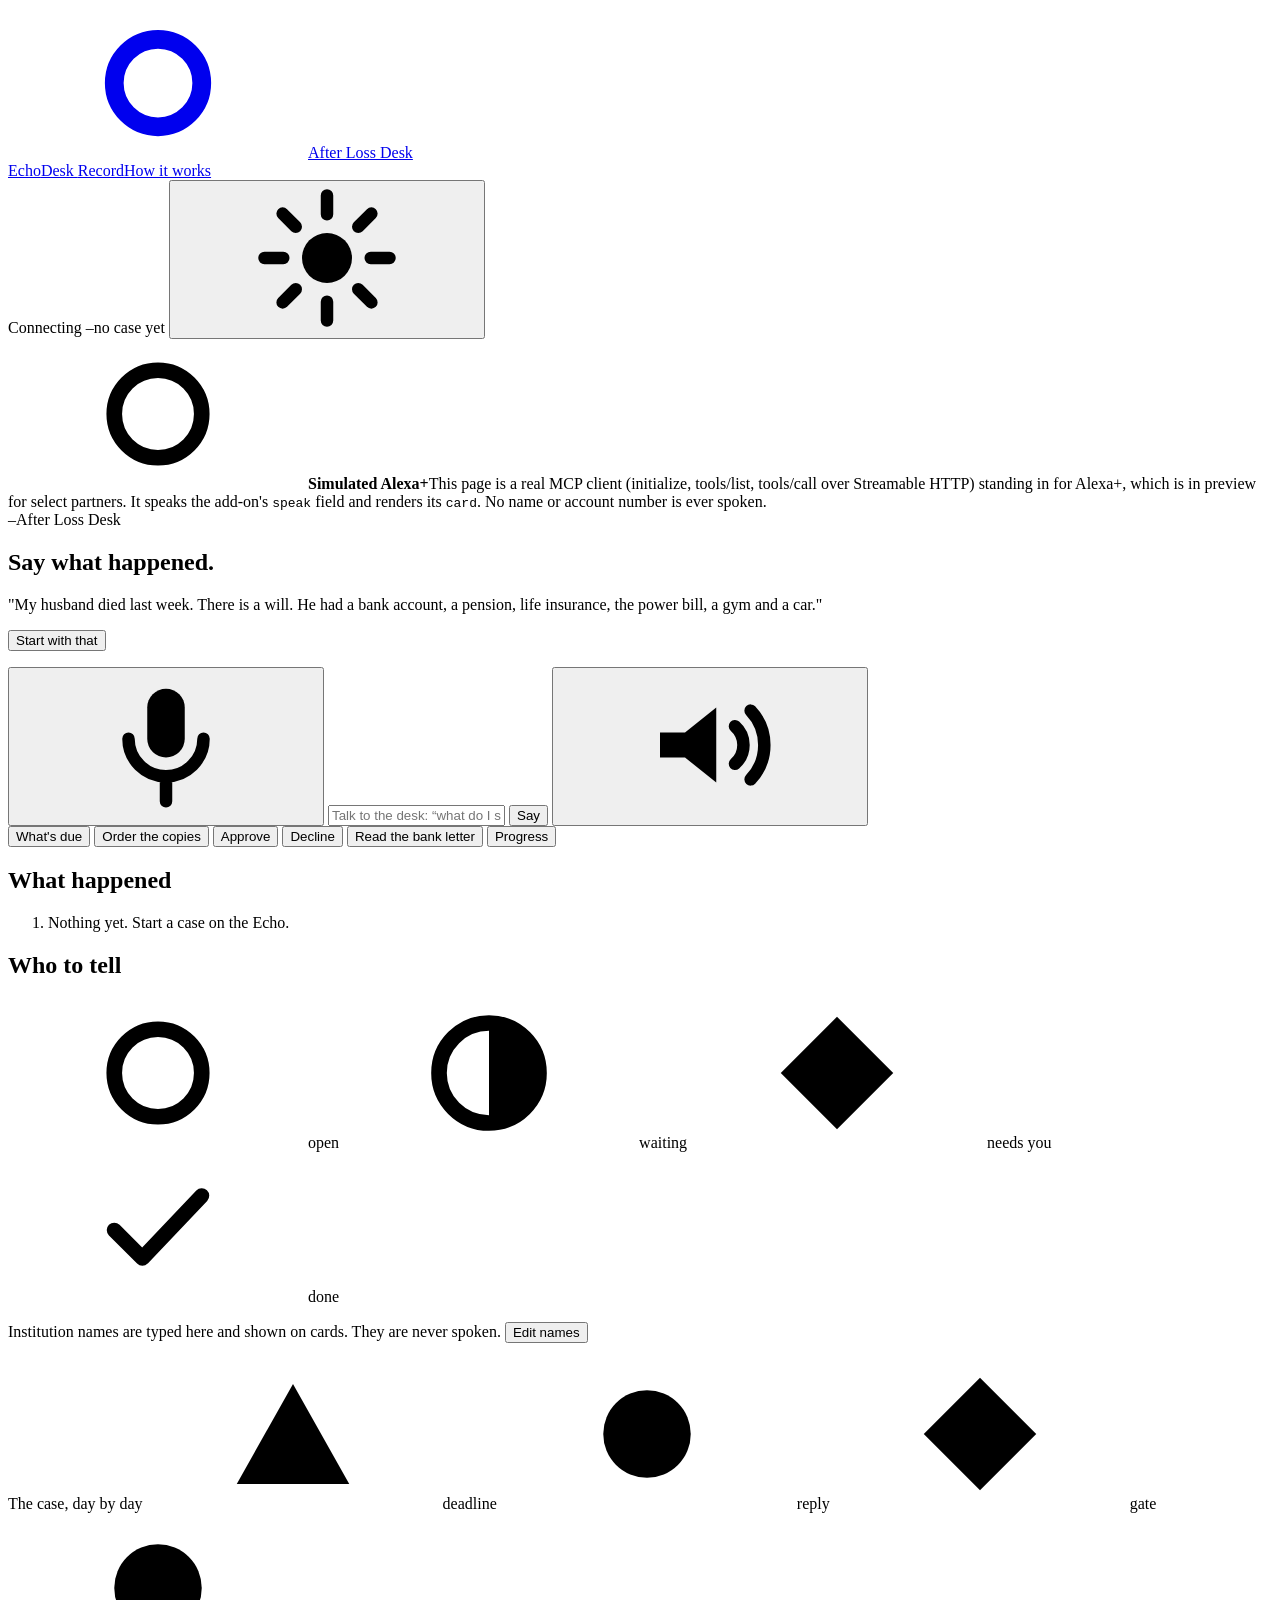
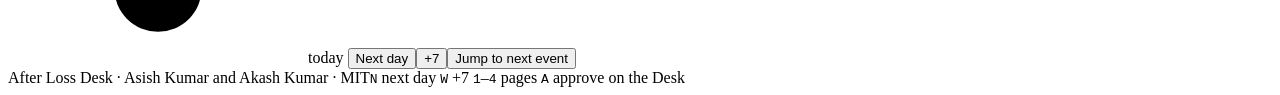
==== site/index.html @ 5e2ef61e "Iteration 4: new client in the Tephra idiom: tokens and IBM Plex, Echo surface with light bar and da" ====
<!doctype html>
<html lang="en"><head><meta charset="utf-8"><meta name="viewport" content="width=device-width,initial-scale=1,viewport-fit=cover">
<title>After Loss Desk</title>
<meta name="description" content="The executor's desk on the Echo: who to tell, by when, with what. An Alexa+ add-on that asks only at five gates.">
<script>try{var t=localStorage.getItem("ald-theme");if(t)document.documentElement.dataset.theme=t;}catch(e){}</script>
<link rel="stylesheet" href="/tokens.css"><link rel="stylesheet" href="/style.css">
<link rel="icon" href="/favicon.svg">
</head><body>
<svg style="display:none" aria-hidden="true" xmlns="http://www.w3.org/2000/svg">
  <symbol id="i-check" viewBox="0 0 24 24"><path d="M5 12.5l4.5 4.5L19 7" fill="none" stroke="currentColor" stroke-width="2.4" stroke-linecap="round" stroke-linejoin="round"/></symbol>
  <symbol id="i-x" viewBox="0 0 24 24"><path d="M6 6l12 12M18 6L6 18" fill="none" stroke="currentColor" stroke-width="2.4" stroke-linecap="round"/></symbol>
  <symbol id="i-mic" viewBox="0 0 24 24"><rect x="9" y="3" width="6" height="11" rx="3" fill="currentColor"/><path d="M6 11a6 6 0 0012 0M12 17v4" fill="none" stroke="currentColor" stroke-width="2" stroke-linecap="round"/></symbol>
  <symbol id="i-sound" viewBox="0 0 24 24"><path d="M4 10v4h4l5 4V6L8 10H4z" fill="currentColor"/><path d="M16 9a4 4 0 010 6M18.5 6.5a8 8 0 010 11" fill="none" stroke="currentColor" stroke-width="2" stroke-linecap="round"/></symbol>
  <symbol id="i-mute" viewBox="0 0 24 24"><path d="M4 10v4h4l5 4V6L8 10H4z" fill="currentColor"/><path d="M16 9l5 6M21 9l-5 6" fill="none" stroke="currentColor" stroke-width="2" stroke-linecap="round"/></symbol>
  <symbol id="i-chev" viewBox="0 0 24 24"><path d="M9 6l6 6-6 6" fill="none" stroke="currentColor" stroke-width="2.2" stroke-linecap="round" stroke-linejoin="round"/></symbol>
  <symbol id="i-back" viewBox="0 0 24 24"><path d="M15 6l-6 6 6 6" fill="none" stroke="currentColor" stroke-width="2.2" stroke-linecap="round" stroke-linejoin="round"/></symbol>
  <symbol id="i-sun" viewBox="0 0 24 24"><circle cx="12" cy="12" r="4" fill="currentColor"/><path d="M12 2v3M12 19v3M2 12h3M19 12h3M4.9 4.9l2.1 2.1M17 17l2.1 2.1M4.9 19.1L7 17M17 7l2.1-2.1" stroke="currentColor" stroke-width="2" stroke-linecap="round"/></symbol>
  <symbol id="i-moon" viewBox="0 0 24 24"><path d="M20 14.5A8.5 8.5 0 019.5 4a8.5 8.5 0 1010.5 10.5z" fill="currentColor"/></symbol>
  <symbol id="i-ring" viewBox="0 0 24 24"><circle cx="12" cy="12" r="7" fill="none" stroke="currentColor" stroke-width="3"/></symbol>
  <symbol id="i-diamond" viewBox="0 0 24 24"><path d="M12 3l9 9-9 9-9-9z" fill="currentColor"/></symbol>
  <symbol id="i-half" viewBox="0 0 24 24"><circle cx="12" cy="12" r="8" fill="none" stroke="currentColor" stroke-width="2.5"/><path d="M12 4a8 8 0 010 16z" fill="currentColor"/></symbol>
  <symbol id="i-dot" viewBox="0 0 24 24"><circle cx="12" cy="12" r="7" fill="currentColor"/></symbol>
  <symbol id="i-open" viewBox="0 0 24 24"><circle cx="12" cy="12" r="7" fill="none" stroke="currentColor" stroke-width="2.5"/></symbol>
  <symbol id="i-tri" viewBox="0 0 24 24"><path d="M12 4l9 16H3z" fill="currentColor"/></symbol>
  <symbol id="i-hand" viewBox="0 0 24 24"><path d="M7 11V6.5a1.5 1.5 0 013 0V11m0-6.5a1.5 1.5 0 013 0V11m0-4.5a1.5 1.5 0 013 0V13l1.8-1.6a1.6 1.6 0 012.2 2.3L16 19.5A5 5 0 0111.5 22H10a5 5 0 01-5-5v-4.5a1.5 1.5 0 013 0" fill="none" stroke="currentColor" stroke-width="1.8" stroke-linecap="round" stroke-linejoin="round"/></symbol>
</svg>

<header class="top">
  <a class="wordmark" href="#echo"><svg class="icon" aria-hidden="true"><use href="#i-ring"/></svg><span>After Loss Desk</span></a>
  <nav class="tabs" aria-label="Pages">
    <a href="#echo" data-view="echo">Echo</a><a href="#desk" data-view="desk">Desk <b id="desk-count" class="count" hidden>0</b></a><a href="#record" data-view="record">Record</a><a href="#how" data-view="how">How it works</a>
  </nav>
  <div class="top-right">
    <span class="conn" id="conn"><i></i><span>Connecting</span></span>
    <span class="clock" id="clock" title="The case clock. Replies arrive and notices go out as days pass."><span class="mono" id="today">–</span><span class="clock-sub" id="since">no case yet</span></span>
    <button type="button" class="ghost icon-btn" id="theme" aria-label="Switch theme" title="Switch theme"><svg class="icon"><use href="#i-sun"/></svg></button>
  </div>
</header>
<div class="frame-strip" role="note"><svg class="icon" aria-hidden="true"><use href="#i-open"/></svg><b>Simulated Alexa+</b><span>This page is a real MCP client (initialize, tools/list, tools/call over Streamable HTTP) standing in for Alexa+, which is in preview for select partners. It speaks the add-on's <code>speak</code> field and renders its <code>card</code>. No name or account number is ever spoken.</span></div>

<main>
<!-- ============ ECHO ============ -->
<section id="view-echo" class="view" data-view="echo">
  <div class="echo-grid">
    <div class="echo-col">
      <div class="device" id="device" data-state="idle">
        <div class="plate">
          <div class="plate-top"><span class="plate-time mono" id="plate-time">–</span><span class="plate-chip" id="plate-chip">After Loss Desk</span></div>
          <div class="card" id="card" aria-live="polite"><h1>Say what happened.</h1><p class="sub">"My husband died last week. There is a will. He had a bank account, a pension, life insurance, the power bill, a gym and a car."</p><button type="button" class="act" data-say="My husband died last week. There is a will. He had a bank account, a pension, life insurance, the power bill, a gym and a car.">Start with that</button></div>
          <div class="lightbar" aria-hidden="true"><i></i></div>
        </div>
      </div>
      <p class="speak" id="speak" aria-live="polite"></p>
      <form id="ask" class="ask" autocomplete="off">
        <button type="button" class="mic" id="mic" aria-label="Speak" title="Speak (Chrome)"><svg class="icon"><use href="#i-mic"/></svg></button>
        <input id="utterance" placeholder="Talk to the desk: “what do I still need to do?”" aria-label="Say something">
        <button type="submit" class="primary">Say</button>
        <button type="button" class="ghost icon-btn" id="mute" aria-label="Spoken replies on" title="Spoken replies"><svg class="icon"><use href="#i-sound"/></svg></button>
      </form>
      <div class="chips" id="chips">
        <button type="button" data-say="What do I still need to do?">What's due</button>
        <button type="button" data-say="Order the certificates">Order the copies</button>
        <button type="button" data-say="Approve">Approve</button>
        <button type="button" data-say="Decline">Decline</button>
        <button type="button" data-say="Read me the bank letter">Read the bank letter</button>
        <button type="button" data-say="How far along are we?">Progress</button>
      </div>
    </div>
    <aside class="story-col">
      <section class="panel">
        <header class="panel-h"><h2>What happened</h2><span class="muted" id="story-n"></span></header>
        <ol class="story" id="story"><li class="muted">Nothing yet. Start a case on the Echo.</li></ol>
      </section>
      <section class="panel">
        <header class="panel-h"><h2>Who to tell</h2><span class="muted" id="ledger-n"></span></header>
        <div class="legend"><span><svg class="icon"><use href="#i-open"/></svg>open</span><span class="wait"><svg class="icon"><use href="#i-half"/></svg>waiting</span><span class="needs"><svg class="icon"><use href="#i-diamond"/></svg>needs you</span><span class="done"><svg class="icon"><use href="#i-check"/></svg>done</span></div>
        <ul class="ledger" id="ledger"></ul>
        <p class="fine">Institution names are typed here and shown on cards. They are never spoken. <button type="button" class="link" id="edit-labels">Edit names</button></p>
      </section>
    </aside>
  </div>
  <section class="daybar" id="daybar" aria-label="The case, day by day">
    <div class="daybar-h"><span class="eyebrow">The case, day by day</span><span class="legend small"><span><svg class="icon"><use href="#i-tri"/></svg>deadline</span><span class="wait"><svg class="icon"><use href="#i-dot"/></svg>reply</span><span class="needs"><svg class="icon"><use href="#i-diamond"/></svg>gate</span><span class="sim"><svg class="icon"><use href="#i-dot"/></svg>today</span></span>
      <span class="daybar-btns"><button type="button" class="ghost small" id="next-day" title="N">Next day</button><button type="button" class="ghost small" id="next-week" title="W">+7</button><button type="button" class="ghost small" id="next-event">Jump to next event</button></span></div>
    <div class="track" id="track"></div>
  </section>
</section>

<!-- ============ DESK ============ -->
<section id="view-desk" class="view" data-view="desk" hidden>
  <div class="desk">
    <header class="desk-h"><span class="eyebrow">Decide</span><span id="desk-pos" class="muted">nothing waiting</span><button type="button" class="link" id="desk-skip">Skip for now</button></header>
    <div id="desk-body" class="desk-body"><p class="muted center">Nothing needs you. The desk fills when a gate is reached: money, an original, a signature, a closure, or an objection.</p></div>
  </div>
</section>

<!-- ============ RECORD ============ -->
<section id="view-record" class="view" data-view="record" hidden>
  <div class="record">
    <header class="panel-h"><h2>The record</h2><span id="chain" class="chip"></span></header>
    <p class="muted">Every action the agent took, every reply, every decision: one receipt each, hash-chained. <a id="share-link" href="#" target="_blank" rel="noopener">The sibling's read-only page</a> shows statuses only.</p>
    <ol class="receipts" id="receipts"></ol>
  </div>
</section>

<!-- ============ HOW ============ -->
<section id="view-how" class="view" data-view="how" hidden>
  <div class="how">
    <h2>How it works</h2>
    <ol class="pipeline">
      <li><span><b>Six answers by voice.</b> Relationship, state, will or not, which kinds of accounts. Closed lists, no names, no numbers.</span></li>
      <li><span><b>The ledger, by code.</b> A rule table with a source per row turns those answers into who to tell and by when. Deadlines are date arithmetic from the date of death.</span></li>
      <li><span><b>Routine work on one authorisation.</b> Notices with copies, phone scripts, chasing silence, certified-mail escalation. Drafts are templates with facts filled by code.</span></li>
      <li><span><b>Five gates, before every action.</b> <span class="gate g1">D1 money</span> <span class="gate g2">D2 original</span> <span class="gate g3">D3 signature</span> <span class="gate g4">D4 irreversible</span> <span class="gate g5">D5 objection</span>. One card per task and gate. Nothing gated runs without an approved decision; the receipt chain is scanned for it.</span></li>
      <li><span><b>Certified copies through Alexa+ checkout.</b> The add-on quotes; Alexa+ confirms, picks the instrument and takes the PIN; <code>Idempotency-Key</code> results are kept 24 h.</span></li>
    </ol>
    <section class="panel"><header class="panel-h"><h2>The measured claim</h2><button type="button" class="primary small" id="run-sim">Run the eight-week simulation</button></header>
      <p class="muted">The synthetic Okafor estate, eight institutions, a will, a car a brother objects to. An executor who approves every decision the day it is raised. Scored against a ground truth written before the run.</p>
      <table class="score" id="score"><tbody><tr><td class="muted">Not run yet in this session.</td></tr></tbody></table></section>
    <section class="panel"><header class="panel-h"><h2>Policy, in code</h2></header>
      <ul class="facts"><li><b>s.3</b> No private personal information by voice: closed enums, labels only on cards, a test that rejects digits and names in every spoken string.</li><li><b>s.9</b> Legal lines quote the statute and say "not legal advice".</li><li><b>s.13</b> The 988 Lifeline in the first reply; no life-safety claim anywhere.</li><li><b>s.14</b> Payment instrument, PIN and confirmation stay with Alexa+.</li></ul>
      <p class="fine">MCP endpoint <code>/mcp</code> · spec 2025-11-25 · Streamable HTTP, stateless · MCP App <code>ui://afterloss/card.html</code> · Agent Skill <code>SKILL.md</code> · <a href="https://github.com/officialasishkumar/after-loss-desk" target="_blank" rel="noopener">source</a></p></section>
  </div>
</section>
</main>
<footer class="foot"><span>After Loss Desk · Asish Kumar and Akash Kumar · MIT</span><span class="keys"><kbd>N</kbd> next day <kbd>W</kbd> +7 <kbd>1</kbd>–<kbd>4</kbd> pages <kbd>A</kbd> approve on the Desk</span></footer>
<dialog id="labels-dlg"><form method="dialog" class="labels-form"><h3>Institution names</h3><p class="muted small">Shown on cards and letters. Never spoken.</p><div id="labels"></div><menu><button type="button" class="ghost" id="labels-cancel">Cancel</button><button type="submit" class="primary" id="labels-save">Save</button></menu></form></dialog>
<div class="toast" id="toast" role="status" aria-live="polite"></div>
<script type="module" src="/app.js"></script>
</body></html>
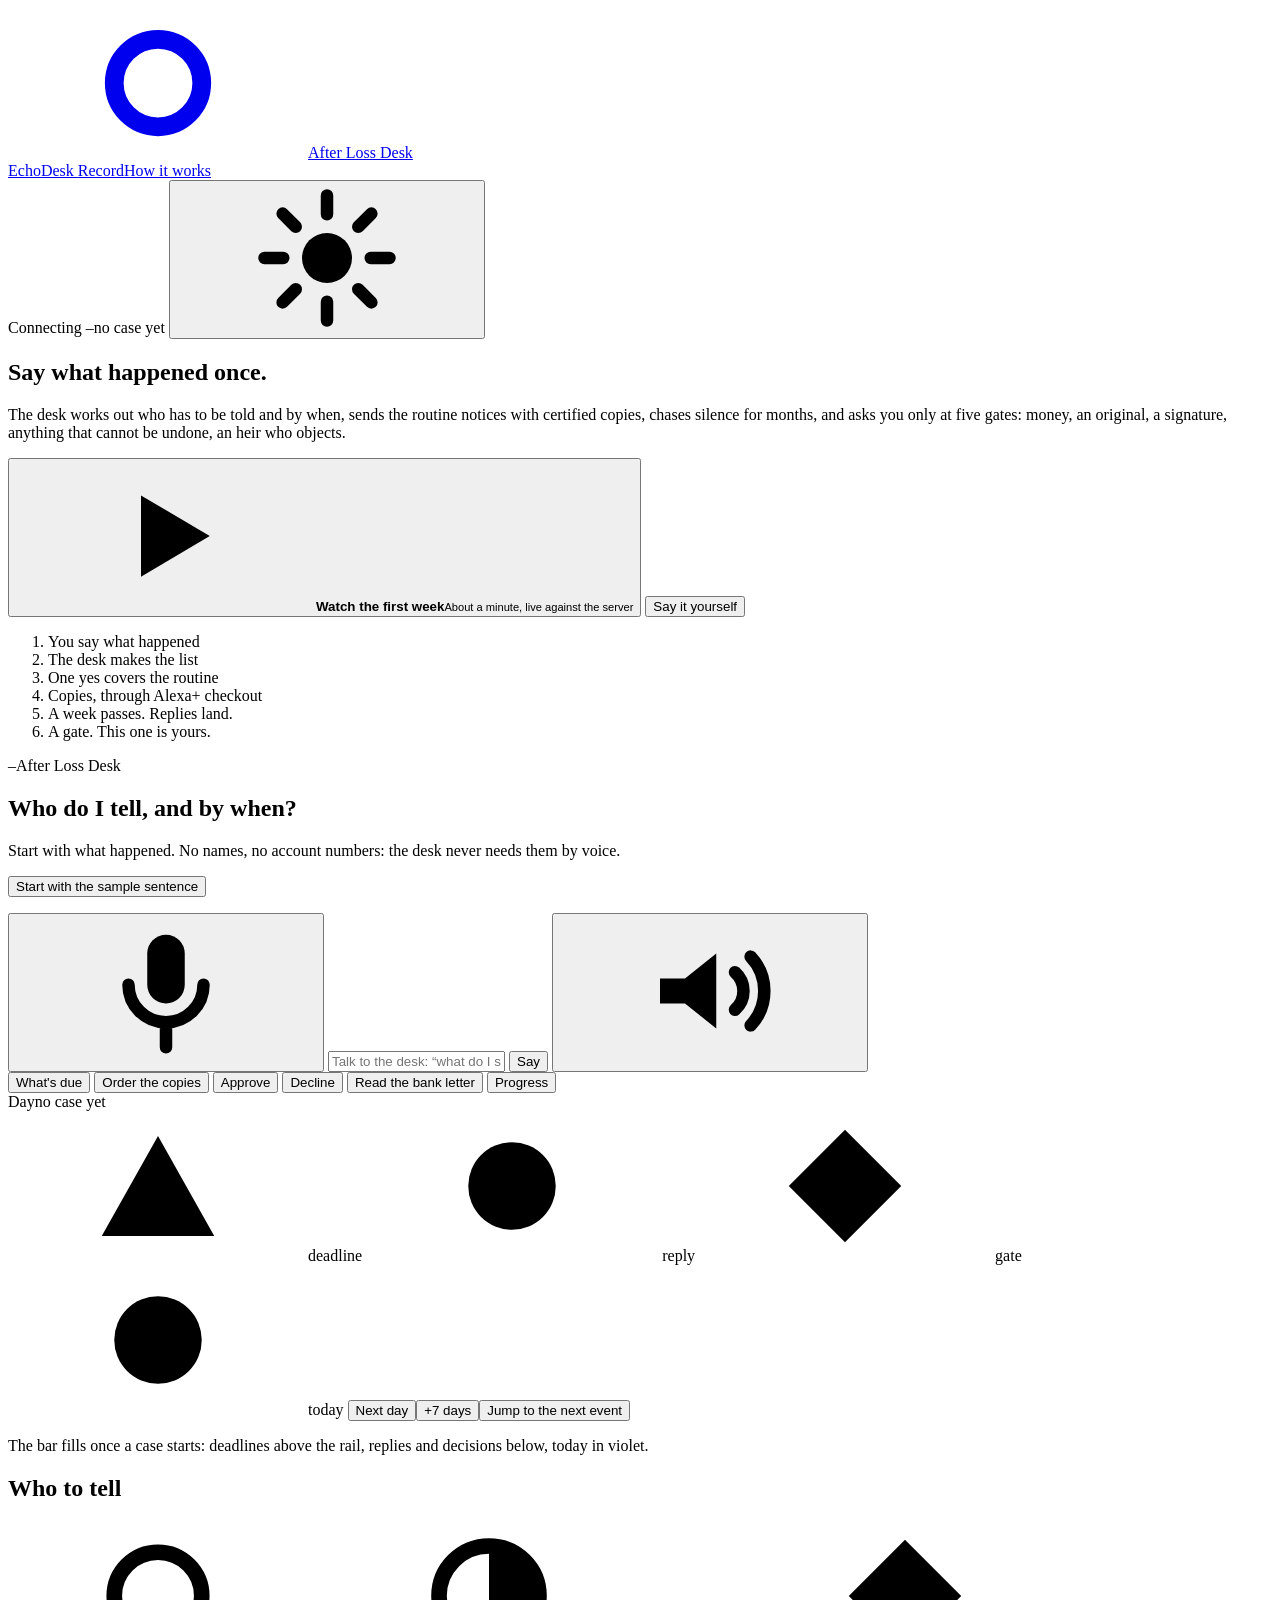
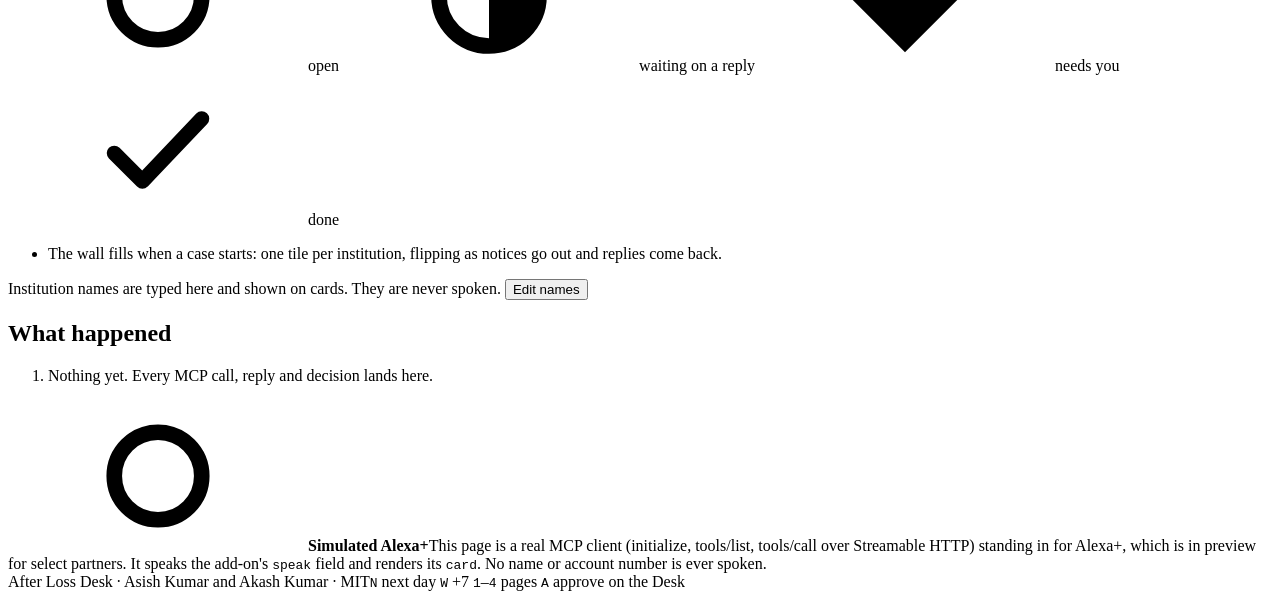
==== commit 1c65f775: "Iteration 9: one room at night. The Echo as a scene with a guided story against the live server; the" ====
--- a/site/index.html
+++ b/site/index.html
@@ -22,6 +22,7 @@
   <symbol id="i-dot" viewBox="0 0 24 24"><circle cx="12" cy="12" r="7" fill="currentColor"/></symbol>
   <symbol id="i-open" viewBox="0 0 24 24"><circle cx="12" cy="12" r="7" fill="none" stroke="currentColor" stroke-width="2.5"/></symbol>
   <symbol id="i-tri" viewBox="0 0 24 24"><path d="M12 4l9 16H3z" fill="currentColor"/></symbol>
+  <symbol id="i-play" viewBox="0 0 24 24"><path d="M8 5.5v13l11-6.5z" fill="currentColor"/></symbol>
   <symbol id="i-hand" viewBox="0 0 24 24"><path d="M7 11V6.5a1.5 1.5 0 013 0V11m0-6.5a1.5 1.5 0 013 0V11m0-4.5a1.5 1.5 0 013 0V13l1.8-1.6a1.6 1.6 0 012.2 2.3L16 19.5A5 5 0 0111.5 22H10a5 5 0 01-5-5v-4.5a1.5 1.5 0 013 0" fill="none" stroke="currentColor" stroke-width="1.8" stroke-linecap="round" stroke-linejoin="round"/></symbol>
 </svg>
 
@@ -36,20 +37,39 @@
     <button type="button" class="ghost icon-btn" id="theme" aria-label="Switch theme" title="Switch theme"><svg class="icon"><use href="#i-sun"/></svg></button>
   </div>
 </header>
-<div class="frame-strip" role="note"><svg class="icon" aria-hidden="true"><use href="#i-open"/></svg><b>Simulated Alexa+</b><span>This page is a real MCP client (initialize, tools/list, tools/call over Streamable HTTP) standing in for Alexa+, which is in preview for select partners. It speaks the add-on's <code>speak</code> field and renders its <code>card</code>. No name or account number is ever spoken.</span></div>
 
 <main>
 <!-- ============ ECHO ============ -->
 <section id="view-echo" class="view" data-view="echo">
-  <div class="echo-grid">
-    <div class="echo-col">
-      <div class="device" id="device" data-state="idle">
+  <div class="scene" id="scene" data-state="idle" data-chapter="">
+    <div class="scene-copy">
+      <h1 class="scene-h"><span>Say what happened</span> <span>once.</span></h1>
+      <p class="scene-p">The desk works out who has to be told and by when, sends the routine notices with certified copies, chases silence for months, and asks you only at five gates: money, an original, a signature, anything that cannot be undone, an heir who objects.</p>
+      <div class="scene-cta">
+        <button type="button" class="play" id="play"><span class="play-ring"><svg class="icon"><use href="#i-play"/></svg></span><span class="play-l"><b>Watch the first week</b><small>About a minute, live against the server</small></span></button>
+        <button type="button" class="ghost" id="say-yourself">Say it yourself</button>
+      </div>
+      <ol class="chapters" id="chapters" aria-label="The story, in order">
+        <li data-ch="tell"><i></i><span>You say what happened</span></li>
+        <li data-ch="list"><i></i><span>The desk makes the list</span></li>
+        <li data-ch="allow"><i></i><span>One yes covers the routine</span></li>
+        <li data-ch="order"><i></i><span>Copies, through Alexa+ checkout</span></li>
+        <li data-ch="week"><i></i><span>A week passes. Replies land.</span></li>
+        <li data-ch="gate"><i></i><span>A gate. This one is yours.</span></li>
+      </ol>
+    </div>
+    <div class="scene-stage">
+      <div class="room-glow" aria-hidden="true"></div>
+      <div class="stage" id="stage"><div class="device-wrap"><div class="device" id="device" data-state="idle">
+        <div class="glass" aria-hidden="true"></div>
         <div class="plate">
           <div class="plate-top"><span class="plate-time mono" id="plate-time">–</span><span class="plate-chip" id="plate-chip">After Loss Desk</span></div>
-          <div class="card" id="card" aria-live="polite"><h1>Say what happened.</h1><p class="sub">"My husband died last week. There is a will. He had a bank account, a pension, life insurance, the power bill, a gym and a car."</p><button type="button" class="act" data-say="My husband died last week. There is a will. He had a bank account, a pension, life insurance, the power bill, a gym and a car.">Start with that</button></div>
+          <div class="card" id="card" aria-live="polite"><h1>Who do I tell, and by when?</h1><p class="sub">Start with what happened. No names, no account numbers: the desk never needs them by voice.</p><button type="button" class="act" data-say="My husband died last week. There is a will. He had a bank account, a pension, life insurance, the power bill, a gym and a car.">Start with the sample sentence</button></div>
+          <div class="alexa-confirm" id="alexa-confirm" hidden><b>Alexa+ confirms the payment with you.</b><span>Instrument and PIN stay with Alexa, never with the add-on.</span><em>“Yes, place the order.”</em></div>
           <div class="lightbar" aria-hidden="true"><i></i></div>
         </div>
-      </div>
+      </div></div><div class="shadow" aria-hidden="true"></div></div>
+      <div class="caption" id="caption" hidden><span class="caption-who">You</span><span class="caption-text" id="caption-text"></span><i class="caret" aria-hidden="true"></i></div>
       <p class="speak" id="speak" aria-live="polite"></p>
       <form id="ask" class="ask" autocomplete="off">
         <button type="button" class="mic" id="mic" aria-label="Speak" title="Speak (Chrome)"><svg class="icon"><use href="#i-mic"/></svg></button>
@@ -65,64 +85,122 @@
         <button type="button" data-say="Read me the bank letter">Read the bank letter</button>
         <button type="button" data-say="How far along are we?">Progress</button>
       </div>
-    </div>
-    <aside class="story-col">
-      <section class="panel">
-        <header class="panel-h"><h2>What happened</h2><span class="muted" id="story-n"></span></header>
-        <ol class="story" id="story"><li class="muted">Nothing yet. Start a case on the Echo.</li></ol>
-      </section>
-      <section class="panel">
-        <header class="panel-h"><h2>Who to tell</h2><span class="muted" id="ledger-n"></span></header>
-        <div class="legend"><span><svg class="icon"><use href="#i-open"/></svg>open</span><span class="wait"><svg class="icon"><use href="#i-half"/></svg>waiting</span><span class="needs"><svg class="icon"><use href="#i-diamond"/></svg>needs you</span><span class="done"><svg class="icon"><use href="#i-check"/></svg>done</span></div>
-        <ul class="ledger" id="ledger"></ul>
-        <p class="fine">Institution names are typed here and shown on cards. They are never spoken. <button type="button" class="link" id="edit-labels">Edit names</button></p>
-      </section>
-    </aside>
-  </div>
-  <section class="daybar" id="daybar" aria-label="The case, day by day">
-    <div class="daybar-h"><span class="eyebrow">The case, day by day</span><span class="legend small"><span><svg class="icon"><use href="#i-tri"/></svg>deadline</span><span class="wait"><svg class="icon"><use href="#i-dot"/></svg>reply</span><span class="needs"><svg class="icon"><use href="#i-diamond"/></svg>gate</span><span class="sim"><svg class="icon"><use href="#i-dot"/></svg>today</span></span>
-      <span class="daybar-btns"><button type="button" class="ghost small" id="next-day" title="N">Next day</button><button type="button" class="ghost small" id="next-week" title="W">+7</button><button type="button" class="ghost small" id="next-event">Jump to next event</button></span></div>
-    <div class="track" id="track"></div>
+      <div class="handoff" id="handoff" hidden></div>
+    </div>
+  </div>
+
+  <section class="dayrow" id="daybar" aria-label="The case, day by day">
+    <div class="day-big"><span class="day-lab">Day</span><span class="odo" id="odo" aria-hidden="true"></span><span class="day-sub" id="day-sub">no case yet</span></div>
+    <div class="track-wrap">
+      <div class="daybar-h"><span class="legend small"><span><svg class="icon"><use href="#i-tri"/></svg>deadline</span><span class="wait"><svg class="icon"><use href="#i-dot"/></svg>reply</span><span class="needs"><svg class="icon"><use href="#i-diamond"/></svg>gate</span><span class="sim"><svg class="icon"><use href="#i-dot"/></svg>today</span></span>
+        <span class="daybar-btns"><button type="button" class="ghost small" id="next-day" title="N">Next day</button><button type="button" class="ghost small" id="next-week" title="W">+7 days</button><button type="button" class="ghost small" id="next-event">Jump to the next event</button></span></div>
+      <div class="track" id="track"><p class="fine">The bar fills once a case starts: deadlines above the rail, replies and decisions below, today in violet.</p></div>
+    </div>
   </section>
+
+  <div class="below">
+    <section class="panel wall-panel">
+      <header class="panel-h"><h2>Who to tell</h2><span class="muted" id="ledger-n"></span></header>
+      <div class="legend"><span><svg class="icon"><use href="#i-open"/></svg>open</span><span class="wait"><svg class="icon"><use href="#i-half"/></svg>waiting on a reply</span><span class="needs"><svg class="icon"><use href="#i-diamond"/></svg>needs you</span><span class="done"><svg class="icon"><use href="#i-check"/></svg>done</span></div>
+      <ul class="wall" id="ledger"><li class="empty muted">The wall fills when a case starts: one tile per institution, flipping as notices go out and replies come back.</li></ul>
+      <p class="fine">Institution names are typed here and shown on cards. They are never spoken. <button type="button" class="link" id="edit-labels">Edit names</button></p>
+    </section>
+    <section class="panel">
+      <header class="panel-h"><h2>What happened</h2><span class="muted" id="story-n"></span></header>
+      <ol class="story" id="story"><li class="muted">Nothing yet. Every MCP call, reply and decision lands here.</li></ol>
+    </section>
+  </div>
 </section>
 
 <!-- ============ DESK ============ -->
 <section id="view-desk" class="view" data-view="desk" hidden>
-  <div class="desk">
-    <header class="desk-h"><span class="eyebrow">Decide</span><span id="desk-pos" class="muted">nothing waiting</span><button type="button" class="link" id="desk-skip">Skip for now</button></header>
-    <div id="desk-body" class="desk-body"><p class="muted center">Nothing needs you. The desk fills when a gate is reached: money, an original, a signature, a closure, or an objection.</p></div>
+  <div class="desk-page">
+    <header class="page-h"><h1>Decide</h1><p class="page-p" id="desk-pos">nothing waiting</p></header>
+    <div class="desk-grid">
+      <aside class="queue-col">
+        <h2 class="col-h">Waiting on you</h2>
+        <ol class="queue" id="desk-queue"><li class="muted empty">Nothing yet.</li></ol>
+        <button type="button" class="link small" id="desk-skip">Skip for now</button>
+        <h2 class="col-h decided-h">Written down lately</h2>
+        <ol class="decided" id="desk-decided"></ol>
+      </aside>
+      <div class="dossier" id="desk-body"><div class="empty-desk"><svg class="icon big"><use href="#i-hand"/></svg><h3>Nothing needs you.</h3><p>The desk fills when a gate is reached: money leaving the estate, an original leaving your hands, your signature, anything that cannot be undone, an heir who objects. Everything else runs on the one authorisation you gave.</p><div class="desk-actions"><button type="button" class="primary" id="desk-week">Let a week pass</button><button type="button" class="ghost" id="desk-echo0">Back to the Echo</button></div></div></div>
+    </div>
   </div>
 </section>
 
 <!-- ============ RECORD ============ -->
 <section id="view-record" class="view" data-view="record" hidden>
   <div class="record">
-    <header class="panel-h"><h2>The record</h2><span id="chain" class="chip"></span></header>
-    <p class="muted">Every action the agent took, every reply, every decision: one receipt each, hash-chained. <a id="share-link" href="#" target="_blank" rel="noopener">The sibling's read-only page</a> shows statuses only.</p>
+    <header class="page-h"><h1>The record</h1><p class="page-p">Every action the agent took, every reply, every decision: one receipt each, each one hashed over the last. <a id="share-link" href="#" target="_blank" rel="noopener">The sibling's read-only page</a> shows statuses only.</p></header>
+    <div class="chain-bar"><span id="chain" class="chip"></span><button type="button" class="ghost small" id="verify">Verify the chain</button><span class="fine" id="chain3d-hover">Drag to orbit, pinch or ctrl+wheel to zoom, hover a block for its receipt. A cube is a receipt, a diamond is a gate, the newest breathes.</span></div>
+    <div class="chain3d-wrap"><div class="chain3d" id="chain3d" hidden></div><div class="chain-empty" id="chain-empty"><p>No case yet. Start one on the Echo; the chain grows one block per receipt.</p></div></div>
+    <div class="rec-filter" id="rec-filter" role="group" aria-label="Show"><button type="button" class="on" data-f="all">All</button><button type="button" data-f="gate">Gates</button><button type="button" data-f="decision">Decisions</button><button type="button" data-f="exec">Actions</button><button type="button" data-f="reply">Replies</button></div>
     <ol class="receipts" id="receipts"></ol>
   </div>
 </section>
 
 <!-- ============ HOW ============ -->
 <section id="view-how" class="view" data-view="how" hidden>
-  <div class="how">
-    <h2>How it works</h2>
-    <ol class="pipeline">
-      <li><span><b>Six answers by voice.</b> Relationship, state, will or not, which kinds of accounts. Closed lists, no names, no numbers.</span></li>
-      <li><span><b>The ledger, by code.</b> A rule table with a source per row turns those answers into who to tell and by when. Deadlines are date arithmetic from the date of death.</span></li>
-      <li><span><b>Routine work on one authorisation.</b> Notices with copies, phone scripts, chasing silence, certified-mail escalation. Drafts are templates with facts filled by code.</span></li>
-      <li><span><b>Five gates, before every action.</b> <span class="gate g1">D1 money</span> <span class="gate g2">D2 original</span> <span class="gate g3">D3 signature</span> <span class="gate g4">D4 irreversible</span> <span class="gate g5">D5 objection</span>. One card per task and gate. Nothing gated runs without an approved decision; the receipt chain is scanned for it.</span></li>
-      <li><span><b>Certified copies through Alexa+ checkout.</b> The add-on quotes; Alexa+ confirms, picks the instrument and takes the PIN; <code>Idempotency-Key</code> results are kept 24 h.</span></li>
-    </ol>
-    <section class="panel"><header class="panel-h"><h2>The measured claim</h2><button type="button" class="primary small" id="run-sim">Run the eight-week simulation</button></header>
-      <p class="muted">The synthetic Okafor estate, eight institutions, a will, a car a brother objects to. An executor who approves every decision the day it is raised. Scored against a ground truth written before the run.</p>
-      <table class="score" id="score"><tbody><tr><td class="muted">Not run yet in this session.</td></tr></tbody></table></section>
-    <section class="panel"><header class="panel-h"><h2>Policy, in code</h2></header>
+  <article class="how">
+    <header class="hero">
+      <p class="hero-kicker">Build, Ship, Shape: Amazon Developer Hackathon 2026, Alexa+ track</p>
+      <h1 class="hero-h">The executor is alone with five hundred hours of paperwork. The desk isn't.</h1>
+      <p class="hero-p">About 3.1 million Americans die a year. The person left to settle their affairs tells banks, insurers, pensions, utilities, credit bureaus and Social Security, chases replies, and buys certified copies again and again, for about eighteen months. Almost none of it needs judgement. It needs persistence, a list, and someone to ask at the five moments that are theirs.</p>
+      <dl class="hero-stats"><div><dt>deaths a year</dt><dd data-n="3.09" data-unit="M">3.09M</dd><span>CDC, 2025</span></div><div><dt>hours of admin per executor</dt><dd data-n="500">500</dd><span>Empathy, 2026</span></div><div><dt>months to wind down</dt><dd data-n="18">18</dd><span>Empathy, 2026</span></div><div><dt>asks kept, of a confirm-everything 27</dt><dd data-n="15">15</dd><span>eight-week simulation</span></div></dl>
+    </header>
+
+    <section class="how-sec">
+      <h2>Five gates, and nothing else</h2>
+      <p class="muted">Before every action the governor names the gate it would cross. Crossing one raises a card and stops. Everything else is clerical and runs on one standing authorisation, receipted.</p>
+      <div class="gates3d" aria-label="The five gates">
+        <div class="g"><b>D1</b><span>money leaves the estate</span></div><div class="g"><b>D2</b><span>an original leaves your hands</span></div><div class="g"><b>D3</b><span>your signature or a visit</span></div><div class="g"><b>D4</b><span>anything irreversible</span></div><div class="g"><b>D5</b><span>an heir objects</span></div>
+      </div>
+    </section>
+
+    <section class="how-sec">
+      <h2>How it works</h2>
+      <ol class="pipeline">
+        <li><span><b>Six answers by voice.</b> Relationship, state, will or not, which kinds of accounts. Closed lists, no names, no numbers.</span></li>
+        <li><span><b>The ledger, by code.</b> A rule table with a source per row turns those answers into who to tell and by when. Deadlines are date arithmetic from the date of death.</span></li>
+        <li><span><b>Routine work on one authorisation.</b> Notices with copies, phone scripts, chasing silence, certified-mail escalation. Drafts are templates with facts filled by code.</span></li>
+        <li><span><b>Five gates, before every action.</b> <span class="gate g1">D1 money</span> <span class="gate g2">D2 original</span> <span class="gate g3">D3 signature</span> <span class="gate g4">D4 irreversible</span> <span class="gate g5">D5 objection</span>. One card per task and gate. Nothing gated runs without an approved decision; the receipt chain is scanned for it.</span></li>
+        <li><span><b>Certified copies through Alexa+ checkout.</b> The add-on quotes; Alexa+ confirms, picks the instrument and takes the PIN; <code>Idempotency-Key</code> results are kept 24 h.</span></li>
+      </ol>
+    </section>
+
+    <section class="how-sec">
+      <h2>Architecture</h2>
+      <svg class="arch" viewBox="0 0 960 330" role="img" aria-label="Architecture: Alexa+ calls MCP tools; the ledger engine, five-gate governor, drafts and checkout write to a hash-chained case store; a sibling reads a progress page">
+        <defs><marker id="arr" viewBox="0 0 10 10" refX="9" refY="5" markerWidth="7" markerHeight="7" orient="auto"><path d="M0 0L10 5 0 10z" fill="currentColor"/></marker></defs>
+        <g class="box alexa"><rect x="20" y="120" width="170" height="90" rx="12"/><text x="105" y="155">Alexa+ / Echo</text><text x="105" y="178" class="sm">or the simulated client</text><text x="105" y="196" class="sm">speech in, speak + card out</text></g>
+        <g class="box"><rect x="250" y="120" width="190" height="90" rx="12"/><text x="345" y="155">MCP server</text><text x="345" y="178" class="sm">8 tools · spec 2025-11-25</text><text x="345" y="196" class="sm">Streamable HTTP · MCP App card</text></g>
+        <g class="box"><rect x="500" y="20" width="200" height="60" rx="12"/><text x="600" y="47">Ledger engine</text><text x="600" y="67" class="sm">rule table + date arithmetic</text></g>
+        <g class="box needs"><rect x="500" y="100" width="200" height="60" rx="12"/><text x="600" y="127">Five-gate governor</text><text x="600" y="147" class="sm">before every action · one card per gate</text></g>
+        <g class="box"><rect x="500" y="180" width="200" height="60" rx="12"/><text x="600" y="207">Drafts + adapters</text><text x="600" y="227" class="sm">templates filled by code · chases</text></g>
+        <g class="box alexa"><rect x="500" y="260" width="200" height="60" rx="12"/><text x="600" y="287">Alexa+ checkout</text><text x="600" y="307" class="sm">/checkout-sessions · Idempotency-Key</text></g>
+        <g class="box done"><rect x="760" y="100" width="180" height="100" rx="12"/><text x="850" y="135">Case store</text><text x="850" y="158" class="sm">SQLite · months of state</text><text x="850" y="178" class="sm">hash-chained receipts</text></g>
+        <g class="box"><rect x="760" y="240" width="180" height="60" rx="12"/><text x="850" y="267">Sibling's page</text><text x="850" y="287" class="sm">read-only statuses</text></g>
+        <g class="arrows"><path d="M190 165H250"/><path d="M440 150L500 60"/><path d="M440 160L500 130"/><path d="M440 170L500 205"/><path d="M440 180L500 285"/><path d="M700 50L760 120"/><path d="M700 130H760"/><path d="M700 210L760 180"/><path d="M700 290L760 180"/><path d="M850 200V240"/></g>
+        <g class="flow"><path d="M190 165H250"/><path d="M440 160L500 130"/><path d="M700 130H760"/></g>
+      </svg>
+    </section>
+
+    <section class="how-sec">
+      <div class="sec-h"><h2>The measured claim</h2><button type="button" class="primary" id="run-sim">Run the eight-week simulation</button></div>
+      <p class="muted">The synthetic Okafor estate: eight institutions, a will, a car a brother objects to, and an executor who approves every decision the day it is raised. Scored against a ground truth written before the run. Runs here, now, against this server.</p>
+      <div class="score-wrap"><table class="score" id="score"><tbody><tr><td class="muted">Not run yet in this session.</td></tr></tbody></table></div>
+    </section>
+
+    <section class="how-sec">
+      <h2>Policy, in code</h2>
       <ul class="facts"><li><b>s.3</b> No private personal information by voice: closed enums, labels only on cards, a test that rejects digits and names in every spoken string.</li><li><b>s.9</b> Legal lines quote the statute and say "not legal advice".</li><li><b>s.13</b> The 988 Lifeline in the first reply; no life-safety claim anywhere.</li><li><b>s.14</b> Payment instrument, PIN and confirmation stay with Alexa+.</li></ul>
-      <p class="fine">MCP endpoint <code>/mcp</code> · spec 2025-11-25 · Streamable HTTP, stateless · MCP App <code>ui://afterloss/card.html</code> · Agent Skill <code>SKILL.md</code> · <a href="https://github.com/officialasishkumar/after-loss-desk" target="_blank" rel="noopener">source</a></p></section>
-  </div>
+      <p class="fine">MCP endpoint <code>/mcp</code> · spec 2025-11-25 · Streamable HTTP, stateless · MCP App <code>ui://afterloss/card.html</code> · Agent Skill <code>SKILL.md</code> · <a href="https://github.com/officialasishkumar/after-loss-desk" target="_blank" rel="noopener">source</a></p>
+    </section>
+  </article>
 </section>
 </main>
+<div class="sim-note" role="note"><svg class="icon" aria-hidden="true"><use href="#i-open"/></svg><b>Simulated Alexa+</b><span>This page is a real MCP client (initialize, tools/list, tools/call over Streamable HTTP) standing in for Alexa+, which is in preview for select partners. It speaks the add-on's <code>speak</code> field and renders its <code>card</code>. No name or account number is ever spoken.</span></div>
 <footer class="foot"><span>After Loss Desk · Asish Kumar and Akash Kumar · MIT</span><span class="keys"><kbd>N</kbd> next day <kbd>W</kbd> +7 <kbd>1</kbd>–<kbd>4</kbd> pages <kbd>A</kbd> approve on the Desk</span></footer>
 <dialog id="labels-dlg"><form method="dialog" class="labels-form"><h3>Institution names</h3><p class="muted small">Shown on cards and letters. Never spoken.</p><div id="labels"></div><menu><button type="button" class="ghost" id="labels-cancel">Cancel</button><button type="submit" class="primary" id="labels-save">Save</button></menu></form></dialog>
 <div class="toast" id="toast" role="status" aria-live="polite"></div>
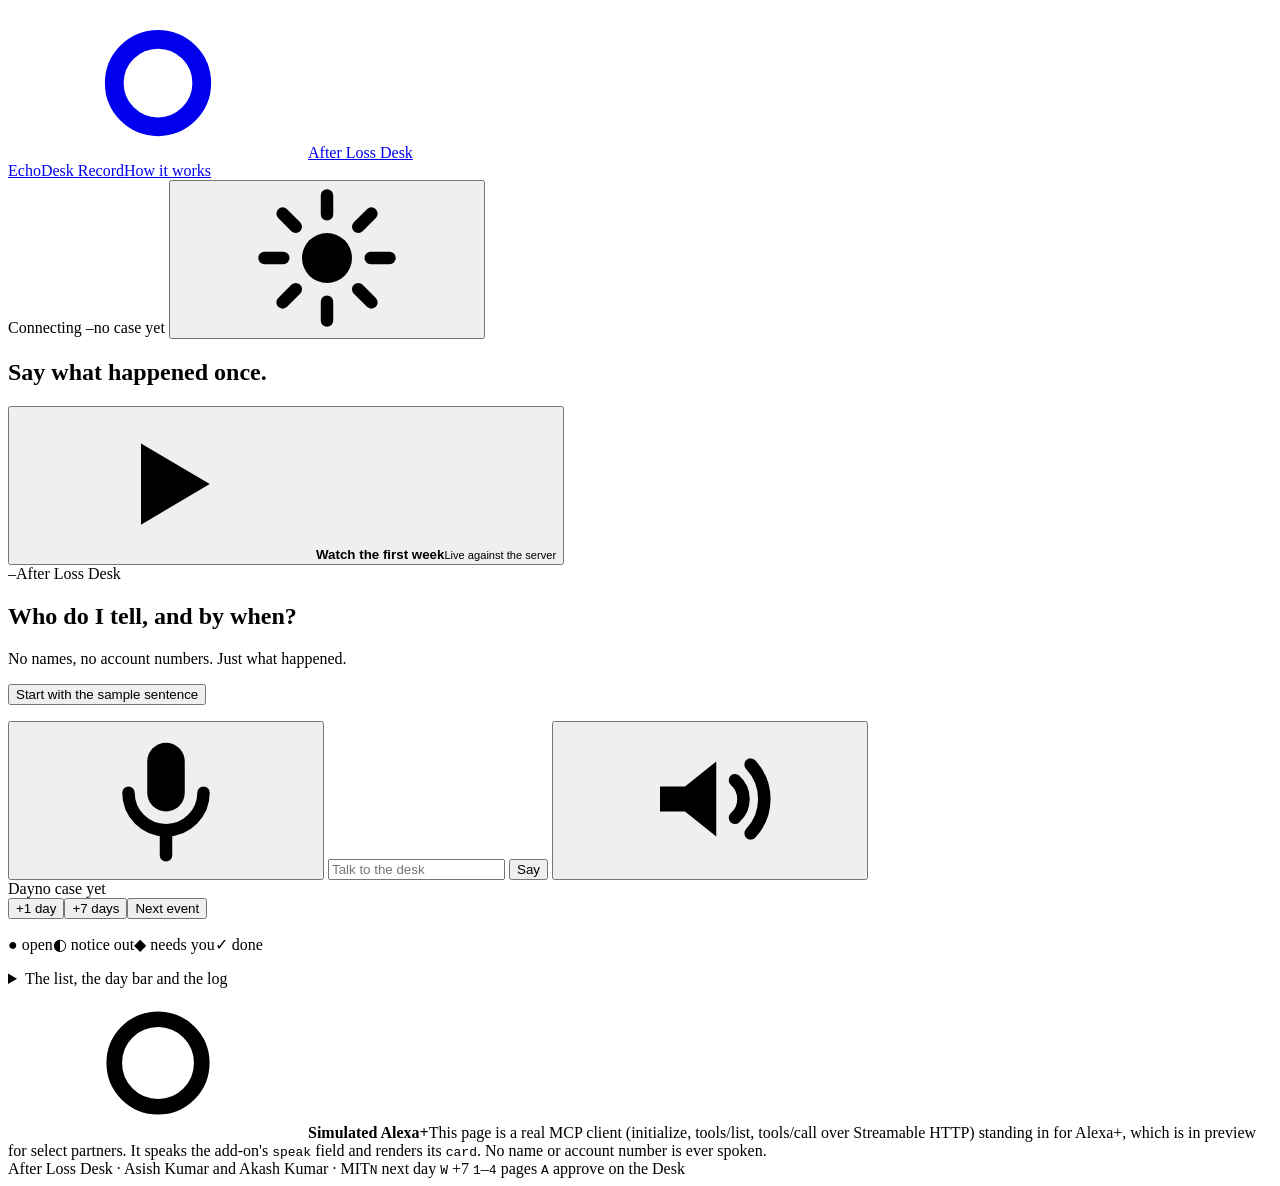
==== commit 7b23f238: "Iteration 10: the room. A three.js ring of institutions around the device with pulses for notices an" ====
--- a/site/index.html
+++ b/site/index.html
@@ -41,75 +41,65 @@
 <main>
 <!-- ============ ECHO ============ -->
 <section id="view-echo" class="view" data-view="echo">
-  <div class="scene" id="scene" data-state="idle" data-chapter="">
-    <div class="scene-copy">
-      <h1 class="scene-h"><span>Say what happened</span> <span>once.</span></h1>
-      <p class="scene-p">The desk works out who has to be told and by when, sends the routine notices with certified copies, chases silence for months, and asks you only at five gates: money, an original, a signature, anything that cannot be undone, an heir who objects.</p>
-      <div class="scene-cta">
-        <button type="button" class="play" id="play"><span class="play-ring"><svg class="icon"><use href="#i-play"/></svg></span><span class="play-l"><b>Watch the first week</b><small>About a minute, live against the server</small></span></button>
-        <button type="button" class="ghost" id="say-yourself">Say it yourself</button>
-      </div>
-      <ol class="chapters" id="chapters" aria-label="The story, in order">
-        <li data-ch="tell"><i></i><span>You say what happened</span></li>
-        <li data-ch="list"><i></i><span>The desk makes the list</span></li>
-        <li data-ch="allow"><i></i><span>One yes covers the routine</span></li>
-        <li data-ch="order"><i></i><span>Copies, through Alexa+ checkout</span></li>
-        <li data-ch="week"><i></i><span>A week passes. Replies land.</span></li>
-        <li data-ch="gate"><i></i><span>A gate. This one is yours.</span></li>
-      </ol>
+  <div class="scene" id="scene" data-state="idle">
+    <div class="scene-top">
+      <h1 class="scene-h">Say what happened once.</h1>
+      <button type="button" class="play" id="play"><span class="play-ring"><svg class="icon"><use href="#i-play"/></svg></span><span class="play-l"><b>Watch the first week</b><small>Live against the server</small></span></button>
     </div>
     <div class="scene-stage">
-      <div class="room-glow" aria-hidden="true"></div>
       <div class="stage" id="stage"><div class="device-wrap"><div class="device" id="device" data-state="idle">
         <div class="glass" aria-hidden="true"></div>
         <div class="plate">
           <div class="plate-top"><span class="plate-time mono" id="plate-time">–</span><span class="plate-chip" id="plate-chip">After Loss Desk</span></div>
-          <div class="card" id="card" aria-live="polite"><h1>Who do I tell, and by when?</h1><p class="sub">Start with what happened. No names, no account numbers: the desk never needs them by voice.</p><button type="button" class="act" data-say="My husband died last week. There is a will. He had a bank account, a pension, life insurance, the power bill, a gym and a car.">Start with the sample sentence</button></div>
-          <div class="alexa-confirm" id="alexa-confirm" hidden><b>Alexa+ confirms the payment with you.</b><span>Instrument and PIN stay with Alexa, never with the add-on.</span><em>“Yes, place the order.”</em></div>
+          <div class="card" id="card" aria-live="polite"><h1>Who do I tell, and by when?</h1><p class="sub">No names, no account numbers. Just what happened.</p><button type="button" class="act" data-say="My husband died last week. There is a will. He had a bank account, a pension, life insurance, the power bill, a gym and a car.">Start with the sample sentence</button></div>
+          <div class="alexa-confirm" id="alexa-confirm" hidden><b>Alexa+ confirms the payment with you.</b><span>Instrument and PIN stay with Alexa.</span><em>“Yes, place the order.”</em></div>
           <div class="lightbar" aria-hidden="true"><i></i></div>
         </div>
       </div></div><div class="shadow" aria-hidden="true"></div></div>
+    </div>
+    <div class="subs">
       <div class="caption" id="caption" hidden><span class="caption-who">You</span><span class="caption-text" id="caption-text"></span><i class="caret" aria-hidden="true"></i></div>
       <p class="speak" id="speak" aria-live="polite"></p>
+    </div>
+    <div class="handoff" id="handoff" hidden></div>
+    <div class="dock">
       <form id="ask" class="ask" autocomplete="off">
         <button type="button" class="mic" id="mic" aria-label="Speak" title="Speak (Chrome)"><svg class="icon"><use href="#i-mic"/></svg></button>
-        <input id="utterance" placeholder="Talk to the desk: “what do I still need to do?”" aria-label="Say something">
+        <input id="utterance" placeholder="Talk to the desk" aria-label="Say something">
         <button type="submit" class="primary">Say</button>
         <button type="button" class="ghost icon-btn" id="mute" aria-label="Spoken replies on" title="Spoken replies"><svg class="icon"><use href="#i-sound"/></svg></button>
       </form>
-      <div class="chips" id="chips">
+      <div class="day-big"><span class="day-lab">Day</span><span class="odo" id="odo" aria-hidden="true"></span><span class="day-sub" id="day-sub">no case yet</span></div>
+      <div class="daybar-btns"><button type="button" class="ghost small" id="next-day" title="N">+1 day</button><button type="button" class="ghost small" id="next-week" title="W">+7 days</button><button type="button" class="ghost small" id="next-event">Next event</button></div>
+    </div>
+    <p class="ring-key" aria-hidden="true"><span class="k-open">● open</span><span class="k-wait">◐ notice out</span><span class="k-needs">◆ needs you</span><span class="k-done">✓ done</span></p>
+  </div>
+
+  <details class="drawer" id="drawer">
+    <summary><span>The list, the day bar and the log</span><span class="muted" id="ledger-n"></span></summary>
+    <div class="chips" id="chips">
         <button type="button" data-say="What do I still need to do?">What's due</button>
-        <button type="button" data-say="Order the certificates">Order the copies</button>
-        <button type="button" data-say="Approve">Approve</button>
-        <button type="button" data-say="Decline">Decline</button>
-        <button type="button" data-say="Read me the bank letter">Read the bank letter</button>
+        <button type="button" data-say="Order the certificates">Order copies</button>
+        <button type="button" data-say="Read me the bank letter">Bank letter</button>
         <button type="button" data-say="How far along are we?">Progress</button>
       </div>
-      <div class="handoff" id="handoff" hidden></div>
+    <section class="dayrow" id="daybar" aria-label="The case, day by day">
+      <div class="track-wrap">
+        <div class="daybar-h"><span class="legend small"><span><svg class="icon"><use href="#i-tri"/></svg>deadline</span><span class="wait"><svg class="icon"><use href="#i-dot"/></svg>reply</span><span class="needs"><svg class="icon"><use href="#i-diamond"/></svg>gate</span><span class="sim"><svg class="icon"><use href="#i-dot"/></svg>today</span></span></div>
+        <div class="track" id="track"><p class="fine">The bar fills once a case starts.</p></div>
+      </div>
+    </section>
+    <div class="below">
+      <section class="panel wall-panel">
+        <header class="panel-h"><h2>Who to tell</h2><button type="button" class="link small" id="edit-labels">Edit names</button></header>
+        <ul class="wall" id="ledger"><li class="empty muted">One tile per institution, once a case starts.</li></ul>
+      </section>
+      <section class="panel">
+        <header class="panel-h"><h2>What happened</h2><span class="muted" id="story-n"></span></header>
+        <ol class="story" id="story"><li class="muted">Every MCP call, reply and decision lands here.</li></ol>
+      </section>
     </div>
-  </div>
-
-  <section class="dayrow" id="daybar" aria-label="The case, day by day">
-    <div class="day-big"><span class="day-lab">Day</span><span class="odo" id="odo" aria-hidden="true"></span><span class="day-sub" id="day-sub">no case yet</span></div>
-    <div class="track-wrap">
-      <div class="daybar-h"><span class="legend small"><span><svg class="icon"><use href="#i-tri"/></svg>deadline</span><span class="wait"><svg class="icon"><use href="#i-dot"/></svg>reply</span><span class="needs"><svg class="icon"><use href="#i-diamond"/></svg>gate</span><span class="sim"><svg class="icon"><use href="#i-dot"/></svg>today</span></span>
-        <span class="daybar-btns"><button type="button" class="ghost small" id="next-day" title="N">Next day</button><button type="button" class="ghost small" id="next-week" title="W">+7 days</button><button type="button" class="ghost small" id="next-event">Jump to the next event</button></span></div>
-      <div class="track" id="track"><p class="fine">The bar fills once a case starts: deadlines above the rail, replies and decisions below, today in violet.</p></div>
-    </div>
-  </section>
-
-  <div class="below">
-    <section class="panel wall-panel">
-      <header class="panel-h"><h2>Who to tell</h2><span class="muted" id="ledger-n"></span></header>
-      <div class="legend"><span><svg class="icon"><use href="#i-open"/></svg>open</span><span class="wait"><svg class="icon"><use href="#i-half"/></svg>waiting on a reply</span><span class="needs"><svg class="icon"><use href="#i-diamond"/></svg>needs you</span><span class="done"><svg class="icon"><use href="#i-check"/></svg>done</span></div>
-      <ul class="wall" id="ledger"><li class="empty muted">The wall fills when a case starts: one tile per institution, flipping as notices go out and replies come back.</li></ul>
-      <p class="fine">Institution names are typed here and shown on cards. They are never spoken. <button type="button" class="link" id="edit-labels">Edit names</button></p>
-    </section>
-    <section class="panel">
-      <header class="panel-h"><h2>What happened</h2><span class="muted" id="story-n"></span></header>
-      <ol class="story" id="story"><li class="muted">Nothing yet. Every MCP call, reply and decision lands here.</li></ol>
-    </section>
-  </div>
+  </details>
 </section>
 
 <!-- ============ DESK ============ -->
@@ -146,26 +136,26 @@
     <header class="hero">
       <p class="hero-kicker">Build, Ship, Shape: Amazon Developer Hackathon 2026, Alexa+ track</p>
       <h1 class="hero-h">The executor is alone with five hundred hours of paperwork. The desk isn't.</h1>
-      <p class="hero-p">About 3.1 million Americans die a year. The person left to settle their affairs tells banks, insurers, pensions, utilities, credit bureaus and Social Security, chases replies, and buys certified copies again and again, for about eighteen months. Almost none of it needs judgement. It needs persistence, a list, and someone to ask at the five moments that are theirs.</p>
+      <p class="hero-p">Eighteen months of letters, calls and certified copies. None of it needs judgement, except at five moments.</p>
       <dl class="hero-stats"><div><dt>deaths a year</dt><dd data-n="3.09" data-unit="M">3.09M</dd><span>CDC, 2025</span></div><div><dt>hours of admin per executor</dt><dd data-n="500">500</dd><span>Empathy, 2026</span></div><div><dt>months to wind down</dt><dd data-n="18">18</dd><span>Empathy, 2026</span></div><div><dt>asks kept, of a confirm-everything 27</dt><dd data-n="15">15</dd><span>eight-week simulation</span></div></dl>
     </header>
 
     <section class="how-sec">
       <h2>Five gates, and nothing else</h2>
-      <p class="muted">Before every action the governor names the gate it would cross. Crossing one raises a card and stops. Everything else is clerical and runs on one standing authorisation, receipted.</p>
+      <p class="muted">Before every action the governor names the gate it would cross. Crossing one raises a card and stops.</p>
       <div class="gates3d" aria-label="The five gates">
-        <div class="g"><b>D1</b><span>money leaves the estate</span></div><div class="g"><b>D2</b><span>an original leaves your hands</span></div><div class="g"><b>D3</b><span>your signature or a visit</span></div><div class="g"><b>D4</b><span>anything irreversible</span></div><div class="g"><b>D5</b><span>an heir objects</span></div>
+        <div class="g"><svg class="gi" viewBox="0 0 48 48"><circle cx="24" cy="24" r="15" fill="none" stroke="currentColor" stroke-width="3"/><path d="M24 15v18M19 20h7a3.5 3.5 0 010 7h-4a3.5 3.5 0 000 7h8" fill="none" stroke="currentColor" stroke-width="3" stroke-linecap="round"/></svg><b>D1</b><span>money leaves the estate</span></div><div class="g"><svg class="gi" viewBox="0 0 48 48"><path d="M13 8h15l8 8v24H13z" fill="none" stroke="currentColor" stroke-width="3" stroke-linejoin="round"/><path d="M28 8v8h8M18 24h12M18 31h12" fill="none" stroke="currentColor" stroke-width="3" stroke-linecap="round"/></svg><b>D2</b><span>an original leaves your hands</span></div><div class="g"><svg class="gi" viewBox="0 0 48 48"><path d="M10 36l4-12 18-18 8 8-18 18z" fill="none" stroke="currentColor" stroke-width="3" stroke-linejoin="round"/><path d="M28 10l8 8M8 42h32" fill="none" stroke="currentColor" stroke-width="3" stroke-linecap="round"/></svg><b>D3</b><span>your signature or a visit</span></div><div class="g"><svg class="gi" viewBox="0 0 48 48"><rect x="11" y="21" width="26" height="19" rx="4" fill="none" stroke="currentColor" stroke-width="3"/><path d="M16 21v-5a8 8 0 0116 0v5" fill="none" stroke="currentColor" stroke-width="3" stroke-linecap="round"/><circle cx="24" cy="31" r="2.5" fill="currentColor"/></svg><b>D4</b><span>anything irreversible</span></div><div class="g"><svg class="gi" viewBox="0 0 48 48"><path d="M14 24V13a3 3 0 016 0v11m0-13a3 3 0 016 0v13m0-9a3 3 0 016 0v15l3.5-3a3 3 0 014.3 4.2L31 40a9 9 0 01-7 3h-2a10 10 0 01-10-10v-9a3 3 0 016 0" fill="none" stroke="currentColor" stroke-width="3" stroke-linecap="round" stroke-linejoin="round"/></svg><b>D5</b><span>an heir objects</span></div>
       </div>
     </section>
 
     <section class="how-sec">
       <h2>How it works</h2>
       <ol class="pipeline">
-        <li><span><b>Six answers by voice.</b> Relationship, state, will or not, which kinds of accounts. Closed lists, no names, no numbers.</span></li>
-        <li><span><b>The ledger, by code.</b> A rule table with a source per row turns those answers into who to tell and by when. Deadlines are date arithmetic from the date of death.</span></li>
-        <li><span><b>Routine work on one authorisation.</b> Notices with copies, phone scripts, chasing silence, certified-mail escalation. Drafts are templates with facts filled by code.</span></li>
-        <li><span><b>Five gates, before every action.</b> <span class="gate g1">D1 money</span> <span class="gate g2">D2 original</span> <span class="gate g3">D3 signature</span> <span class="gate g4">D4 irreversible</span> <span class="gate g5">D5 objection</span>. One card per task and gate. Nothing gated runs without an approved decision; the receipt chain is scanned for it.</span></li>
-        <li><span><b>Certified copies through Alexa+ checkout.</b> The add-on quotes; Alexa+ confirms, picks the instrument and takes the PIN; <code>Idempotency-Key</code> results are kept 24 h.</span></li>
+        <li><span><b>Six answers by voice.</b> Closed lists, no names, no numbers.</span></li>
+        <li><span><b>The ledger, by code.</b> A sourced rule table turns the answers into who to tell and by when.</span></li>
+        <li><span><b>Routine work on one authorisation.</b> Notices, scripts, chasing, escalation. Templates filled by code.</span></li>
+        <li><span><b>Five gates, before every action.</b> One card per task and gate; the receipt chain is scanned for the approval.</span></li>
+        <li><span><b>Certified copies through Alexa+ checkout.</b> The add-on quotes; Alexa+ confirms, pays and takes the PIN.</span></li>
       </ol>
     </section>
 
@@ -188,13 +178,14 @@
 
     <section class="how-sec">
       <div class="sec-h"><h2>The measured claim</h2><button type="button" class="primary" id="run-sim">Run the eight-week simulation</button></div>
-      <p class="muted">The synthetic Okafor estate: eight institutions, a will, a car a brother objects to, and an executor who approves every decision the day it is raised. Scored against a ground truth written before the run. Runs here, now, against this server.</p>
-      <div class="score-wrap"><table class="score" id="score"><tbody><tr><td class="muted">Not run yet in this session.</td></tr></tbody></table></div>
+      <p class="muted">Eight weeks of a synthetic estate, scored against a ground truth written before the run. It runs here, now, on this server.</p>
+      <div class="chart" id="chart" hidden></div>
+      <details class="more"><summary>Every number from the run</summary><div class="score-wrap"><table class="score" id="score"><tbody><tr><td class="muted">Not run yet in this session.</td></tr></tbody></table></div></details>
     </section>
 
     <section class="how-sec">
       <h2>Policy, in code</h2>
-      <ul class="facts"><li><b>s.3</b> No private personal information by voice: closed enums, labels only on cards, a test that rejects digits and names in every spoken string.</li><li><b>s.9</b> Legal lines quote the statute and say "not legal advice".</li><li><b>s.13</b> The 988 Lifeline in the first reply; no life-safety claim anywhere.</li><li><b>s.14</b> Payment instrument, PIN and confirmation stay with Alexa+.</li></ul>
+      <ul class="facts"><li><b>s.3</b> Nothing private by voice: a test rejects digits and names in every spoken string.</li><li><b>s.9</b> Legal lines quote the statute, "not legal advice".</li><li><b>s.13</b> The 988 Lifeline in the first reply; no life-safety claim.</li><li><b>s.14</b> Instrument, PIN and confirmation stay with Alexa+.</li></ul>
       <p class="fine">MCP endpoint <code>/mcp</code> · spec 2025-11-25 · Streamable HTTP, stateless · MCP App <code>ui://afterloss/card.html</code> · Agent Skill <code>SKILL.md</code> · <a href="https://github.com/officialasishkumar/after-loss-desk" target="_blank" rel="noopener">source</a></p>
     </section>
   </article>
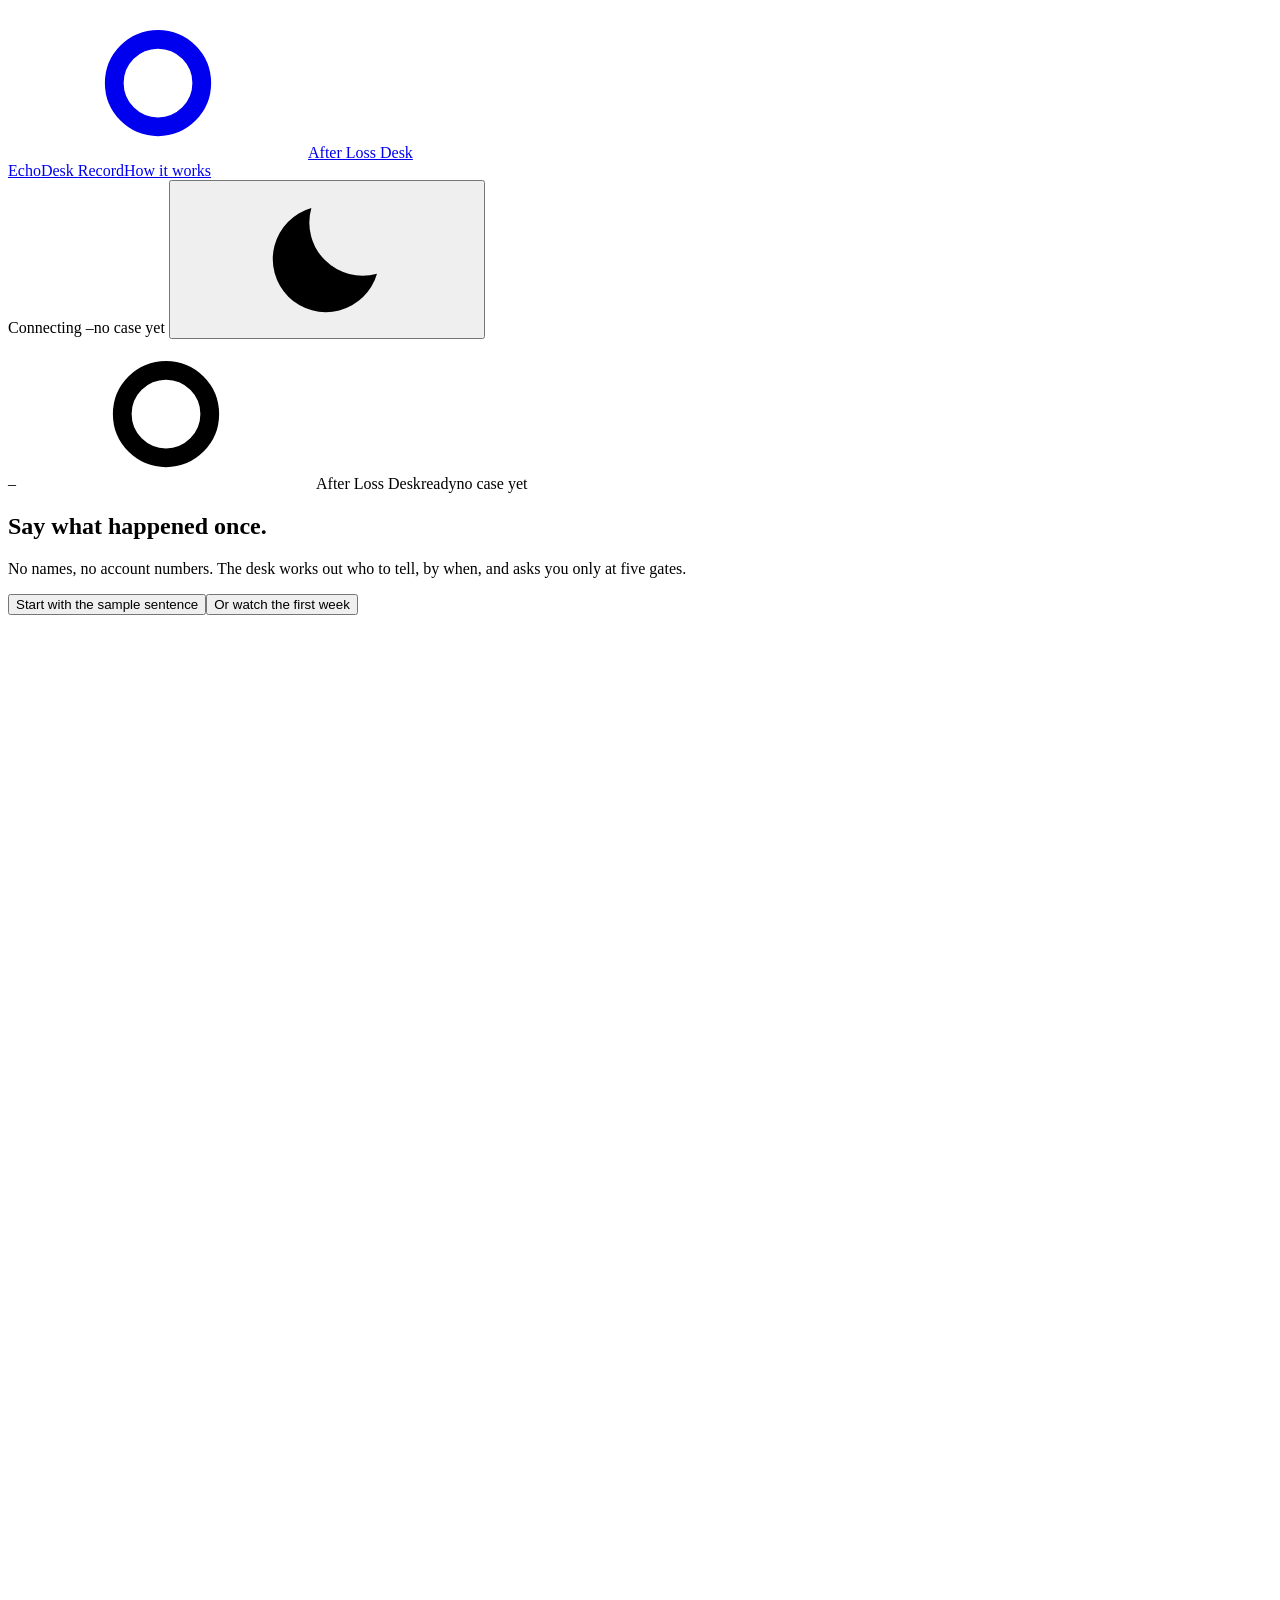
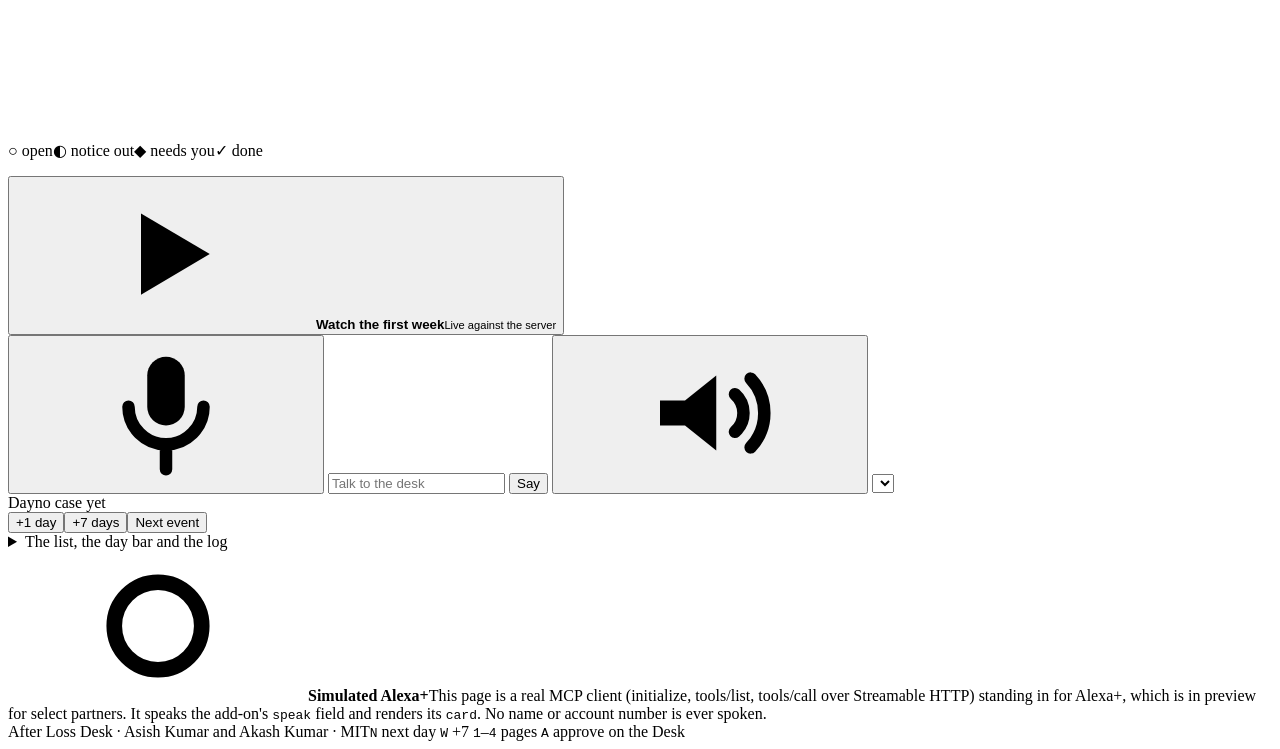
==== commit 862d206e: "Iteration 11: Dawn. Light by default, Manrope, the page as the Echo Show screen with a dawn gradient" ====
--- a/site/index.html
+++ b/site/index.html
@@ -2,8 +2,8 @@
 <html lang="en"><head><meta charset="utf-8"><meta name="viewport" content="width=device-width,initial-scale=1,viewport-fit=cover">
 <title>After Loss Desk</title>
 <meta name="description" content="The executor's desk on the Echo: who to tell, by when, with what. An Alexa+ add-on that asks only at five gates.">
-<script>try{var t=localStorage.getItem("ald-theme");if(t)document.documentElement.dataset.theme=t;}catch(e){}</script>
-<link rel="stylesheet" href="/tokens.css"><link rel="stylesheet" href="/style.css">
+<script>try{var t=localStorage.getItem("ald-theme2");if(t)document.documentElement.dataset.theme=t;}catch(e){}</script>
+<link rel="preconnect" href="https://fonts.googleapis.com"><link rel="preconnect" href="https://fonts.gstatic.com" crossorigin><link rel="stylesheet" href="/tokens.css?v=20"><link rel="stylesheet" href="/style.css?v=20">
 <link rel="icon" href="/favicon.svg">
 </head><body>
 <svg style="display:none" aria-hidden="true" xmlns="http://www.w3.org/2000/svg">
@@ -23,6 +23,20 @@
   <symbol id="i-open" viewBox="0 0 24 24"><circle cx="12" cy="12" r="7" fill="none" stroke="currentColor" stroke-width="2.5"/></symbol>
   <symbol id="i-tri" viewBox="0 0 24 24"><path d="M12 4l9 16H3z" fill="currentColor"/></symbol>
   <symbol id="i-play" viewBox="0 0 24 24"><path d="M8 5.5v13l11-6.5z" fill="currentColor"/></symbol>
+  <symbol id="c-bank" viewBox="0 0 24 24"><path d="M3 10l9-6 9 6M5 10v9M9 10v9M15 10v9M19 10v9M3 19h18" fill="none" stroke="currentColor" stroke-width="2" stroke-linecap="round" stroke-linejoin="round"/></symbol>
+  <symbol id="c-pension" viewBox="0 0 24 24"><path d="M3 13a9 9 0 0118 0zM12 13v6a2 2 0 004 0" fill="none" stroke="currentColor" stroke-width="2" stroke-linecap="round" stroke-linejoin="round"/></symbol>
+  <symbol id="c-court" viewBox="0 0 24 24"><path d="M12 3v18M6 21h12M12 6l-6 2M12 6l6 2M3 14l3-6 3 6a3 3 0 01-6 0zM15 14l3-6 3 6a3 3 0 01-6 0z" fill="none" stroke="currentColor" stroke-width="2" stroke-linecap="round" stroke-linejoin="round"/></symbol>
+  <symbol id="c-clerk" viewBox="0 0 24 24"><circle cx="12" cy="9" r="5" fill="none" stroke="currentColor" stroke-width="2"/><path d="M9 13l-2 8 5-3 5 3-2-8" fill="none" stroke="currentColor" stroke-width="2" stroke-linejoin="round"/></symbol>
+  <symbol id="c-bureau" viewBox="0 0 24 24"><path d="M6 3h8l4 4v14H6zM14 3v4h4M9 12h6M9 16h6" fill="none" stroke="currentColor" stroke-width="2" stroke-linecap="round" stroke-linejoin="round"/></symbol>
+  <symbol id="c-insurer" viewBox="0 0 24 24"><path d="M12 3l8 3v6c0 5-3.5 8-8 9-4.5-1-8-4-8-9V6z" fill="none" stroke="currentColor" stroke-width="2" stroke-linejoin="round"/></symbol>
+  <symbol id="c-utility" viewBox="0 0 24 24"><path d="M13 2L4 14h7l-1 8 9-12h-7z" fill="none" stroke="currentColor" stroke-width="2" stroke-linejoin="round"/></symbol>
+  <symbol id="c-phone" viewBox="0 0 24 24"><rect x="7" y="2" width="10" height="20" rx="2" fill="none" stroke="currentColor" stroke-width="2"/><path d="M11 18h2" stroke="currentColor" stroke-width="2" stroke-linecap="round"/></symbol>
+  <symbol id="c-gym" viewBox="0 0 24 24"><path d="M3 10v4M6 8v8M18 8v8M21 10v4M6 12h12" fill="none" stroke="currentColor" stroke-width="2" stroke-linecap="round"/></symbol>
+  <symbol id="c-card" viewBox="0 0 24 24"><rect x="2" y="5" width="20" height="14" rx="2" fill="none" stroke="currentColor" stroke-width="2"/><path d="M2 10h20M6 15h4" stroke="currentColor" stroke-width="2" stroke-linecap="round"/></symbol>
+  <symbol id="c-dmv" viewBox="0 0 24 24"><path d="M5 16l1.5-5h11L19 16M3 16h18v3H3zM7 19v2M17 19v2" fill="none" stroke="currentColor" stroke-width="2" stroke-linecap="round" stroke-linejoin="round"/></symbol>
+  <symbol id="c-ssa" viewBox="0 0 24 24"><rect x="3" y="5" width="18" height="14" rx="2" fill="none" stroke="currentColor" stroke-width="2"/><circle cx="9" cy="11" r="2" fill="none" stroke="currentColor" stroke-width="2"/><path d="M6 16c1-2 5-2 6 0M14 10h4M14 14h4" fill="none" stroke="currentColor" stroke-width="2" stroke-linecap="round"/></symbol>
+  <symbol id="c-employer" viewBox="0 0 24 24"><rect x="3" y="7" width="18" height="13" rx="2" fill="none" stroke="currentColor" stroke-width="2"/><path d="M9 7V5h6v2M3 12h18" fill="none" stroke="currentColor" stroke-width="2"/></symbol>
+  <symbol id="c-other" viewBox="0 0 24 24"><circle cx="12" cy="12" r="8" fill="none" stroke="currentColor" stroke-width="2"/></symbol>
   <symbol id="i-hand" viewBox="0 0 24 24"><path d="M7 11V6.5a1.5 1.5 0 013 0V11m0-6.5a1.5 1.5 0 013 0V11m0-4.5a1.5 1.5 0 013 0V13l1.8-1.6a1.6 1.6 0 012.2 2.3L16 19.5A5 5 0 0111.5 22H10a5 5 0 01-5-5v-4.5a1.5 1.5 0 013 0" fill="none" stroke="currentColor" stroke-width="1.8" stroke-linecap="round" stroke-linejoin="round"/></symbol>
 </svg>
 
@@ -34,45 +48,45 @@
   <div class="top-right">
     <span class="conn" id="conn"><i></i><span>Connecting</span></span>
     <span class="clock" id="clock" title="The case clock. Replies arrive and notices go out as days pass."><span class="mono" id="today">–</span><span class="clock-sub" id="since">no case yet</span></span>
-    <button type="button" class="ghost icon-btn" id="theme" aria-label="Switch theme" title="Switch theme"><svg class="icon"><use href="#i-sun"/></svg></button>
+    <button type="button" class="ghost icon-btn" id="theme" aria-label="Switch theme" title="Switch theme"><svg class="icon"><use href="#i-moon"/></svg></button>
   </div>
 </header>
 
 <main>
 <!-- ============ ECHO ============ -->
 <section id="view-echo" class="view" data-view="echo">
-  <div class="scene" id="scene" data-state="idle">
-    <div class="scene-top">
-      <h1 class="scene-h">Say what happened once.</h1>
-      <button type="button" class="play" id="play"><span class="play-ring"><svg class="icon"><use href="#i-play"/></svg></span><span class="play-l"><b>Watch the first week</b><small>Live against the server</small></span></button>
-    </div>
-    <div class="scene-stage">
-      <div class="stage" id="stage"><div class="device-wrap"><div class="device" id="device" data-state="idle">
-        <div class="glass" aria-hidden="true"></div>
-        <div class="plate">
-          <div class="plate-top"><span class="plate-time mono" id="plate-time">–</span><span class="plate-chip" id="plate-chip">After Loss Desk</span></div>
-          <div class="card" id="card" aria-live="polite"><h1>Who do I tell, and by when?</h1><p class="sub">No names, no account numbers. Just what happened.</p><button type="button" class="act" data-say="My husband died last week. There is a will. He had a bank account, a pension, life insurance, the power bill, a gym and a car.">Start with the sample sentence</button></div>
-          <div class="alexa-confirm" id="alexa-confirm" hidden><b>Alexa+ confirms the payment with you.</b><span>Instrument and PIN stay with Alexa.</span><em>“Yes, place the order.”</em></div>
-          <div class="lightbar" aria-hidden="true"><i></i></div>
-        </div>
-      </div></div><div class="shadow" aria-hidden="true"></div></div>
+  <div class="screen" id="scene" data-state="idle">
+    <div class="amb" aria-hidden="true"><i></i><i></i><i></i></div>
+    <header class="screen-top"><span class="mono" id="plate-time">–</span><span class="screen-brand"><svg class="icon"><use href="#i-ring"/></svg><span>After Loss Desk</span><span class="screen-chip" id="plate-chip">ready</span></span><span id="screen-status">no case yet</span></header>
+    <div class="screen-body">
+      <div class="apl">
+        <div class="card" id="card" aria-live="polite"><h1>Say what happened once.</h1><p class="sub">No names, no account numbers. The desk works out who to tell, by when, and asks you only at five gates.</p><button type="button" class="act" data-say="My husband died last week. There is a will. He had a bank account, a pension, life insurance, the power bill, a gym and a car.">Start with the sample sentence</button><button type="button" class="act alt" id="play-inline">Or watch the first week</button></div>
+        <div class="alexa-confirm" id="alexa-confirm" hidden><b>Alexa+ confirms the payment with you.</b><span>Instrument and PIN stay with Alexa.</span><em>“Yes, place the order.”</em></div>
+      </div>
+      <div class="hubwrap">
+        <svg class="hub" id="hub" viewBox="0 0 640 560" role="img" aria-label="Who to tell, around the desk"></svg>
+        <p class="ring-key" aria-hidden="true"><span class="k-open">○ open</span><span class="k-wait">◐ notice out</span><span class="k-needs">◆ needs you</span><span class="k-done">✓ done</span></p>
+      </div>
     </div>
     <div class="subs">
       <div class="caption" id="caption" hidden><span class="caption-who">You</span><span class="caption-text" id="caption-text"></span><i class="caret" aria-hidden="true"></i></div>
       <p class="speak" id="speak" aria-live="polite"></p>
     </div>
     <div class="handoff" id="handoff" hidden></div>
-    <div class="dock">
-      <form id="ask" class="ask" autocomplete="off">
-        <button type="button" class="mic" id="mic" aria-label="Speak" title="Speak (Chrome)"><svg class="icon"><use href="#i-mic"/></svg></button>
-        <input id="utterance" placeholder="Talk to the desk" aria-label="Say something">
-        <button type="submit" class="primary">Say</button>
-        <button type="button" class="ghost icon-btn" id="mute" aria-label="Spoken replies on" title="Spoken replies"><svg class="icon"><use href="#i-sound"/></svg></button>
-      </form>
-      <div class="day-big"><span class="day-lab">Day</span><span class="odo" id="odo" aria-hidden="true"></span><span class="day-sub" id="day-sub">no case yet</span></div>
-      <div class="daybar-btns"><button type="button" class="ghost small" id="next-day" title="N">+1 day</button><button type="button" class="ghost small" id="next-week" title="W">+7 days</button><button type="button" class="ghost small" id="next-event">Next event</button></div>
-    </div>
-    <p class="ring-key" aria-hidden="true"><span class="k-open">● open</span><span class="k-wait">◐ notice out</span><span class="k-needs">◆ needs you</span><span class="k-done">✓ done</span></p>
+    <div class="lightbar" aria-hidden="true"><i></i></div>
+  </div>
+
+  <div class="dock">
+    <button type="button" class="play" id="play"><span class="play-ring"><svg class="icon"><use href="#i-play"/></svg></span><span class="play-l"><b>Watch the first week</b><small>Live against the server</small></span></button>
+    <form id="ask" class="ask" autocomplete="off">
+      <button type="button" class="mic" id="mic" aria-label="Speak" title="Speak (Chrome)"><svg class="icon"><use href="#i-mic"/></svg></button>
+      <input id="utterance" placeholder="Talk to the desk" aria-label="Say something">
+      <button type="submit" class="primary">Say</button>
+      <button type="button" class="ghost icon-btn" id="mute" aria-label="Spoken replies on" title="Spoken replies"><svg class="icon"><use href="#i-sound"/></svg></button>
+      <select id="voice" aria-label="Voice" title="Voice"></select>
+    </form>
+    <div class="day-big"><span class="day-lab">Day</span><span class="odo" id="odo" aria-hidden="true"></span><span class="day-sub" id="day-sub">no case yet</span></div>
+    <div class="daybar-btns"><button type="button" class="ghost small" id="next-day" title="N">+1 day</button><button type="button" class="ghost small" id="next-week" title="W">+7 days</button><button type="button" class="ghost small" id="next-event">Next event</button></div>
   </div>
 
   <details class="drawer" id="drawer">
@@ -195,5 +209,5 @@
 <footer class="foot"><span>After Loss Desk · Asish Kumar and Akash Kumar · MIT</span><span class="keys"><kbd>N</kbd> next day <kbd>W</kbd> +7 <kbd>1</kbd>–<kbd>4</kbd> pages <kbd>A</kbd> approve on the Desk</span></footer>
 <dialog id="labels-dlg"><form method="dialog" class="labels-form"><h3>Institution names</h3><p class="muted small">Shown on cards and letters. Never spoken.</p><div id="labels"></div><menu><button type="button" class="ghost" id="labels-cancel">Cancel</button><button type="submit" class="primary" id="labels-save">Save</button></menu></form></dialog>
 <div class="toast" id="toast" role="status" aria-live="polite"></div>
-<script type="module" src="/app.js"></script>
+<script type="module" src="/app.js?v=20"></script>
 </body></html>
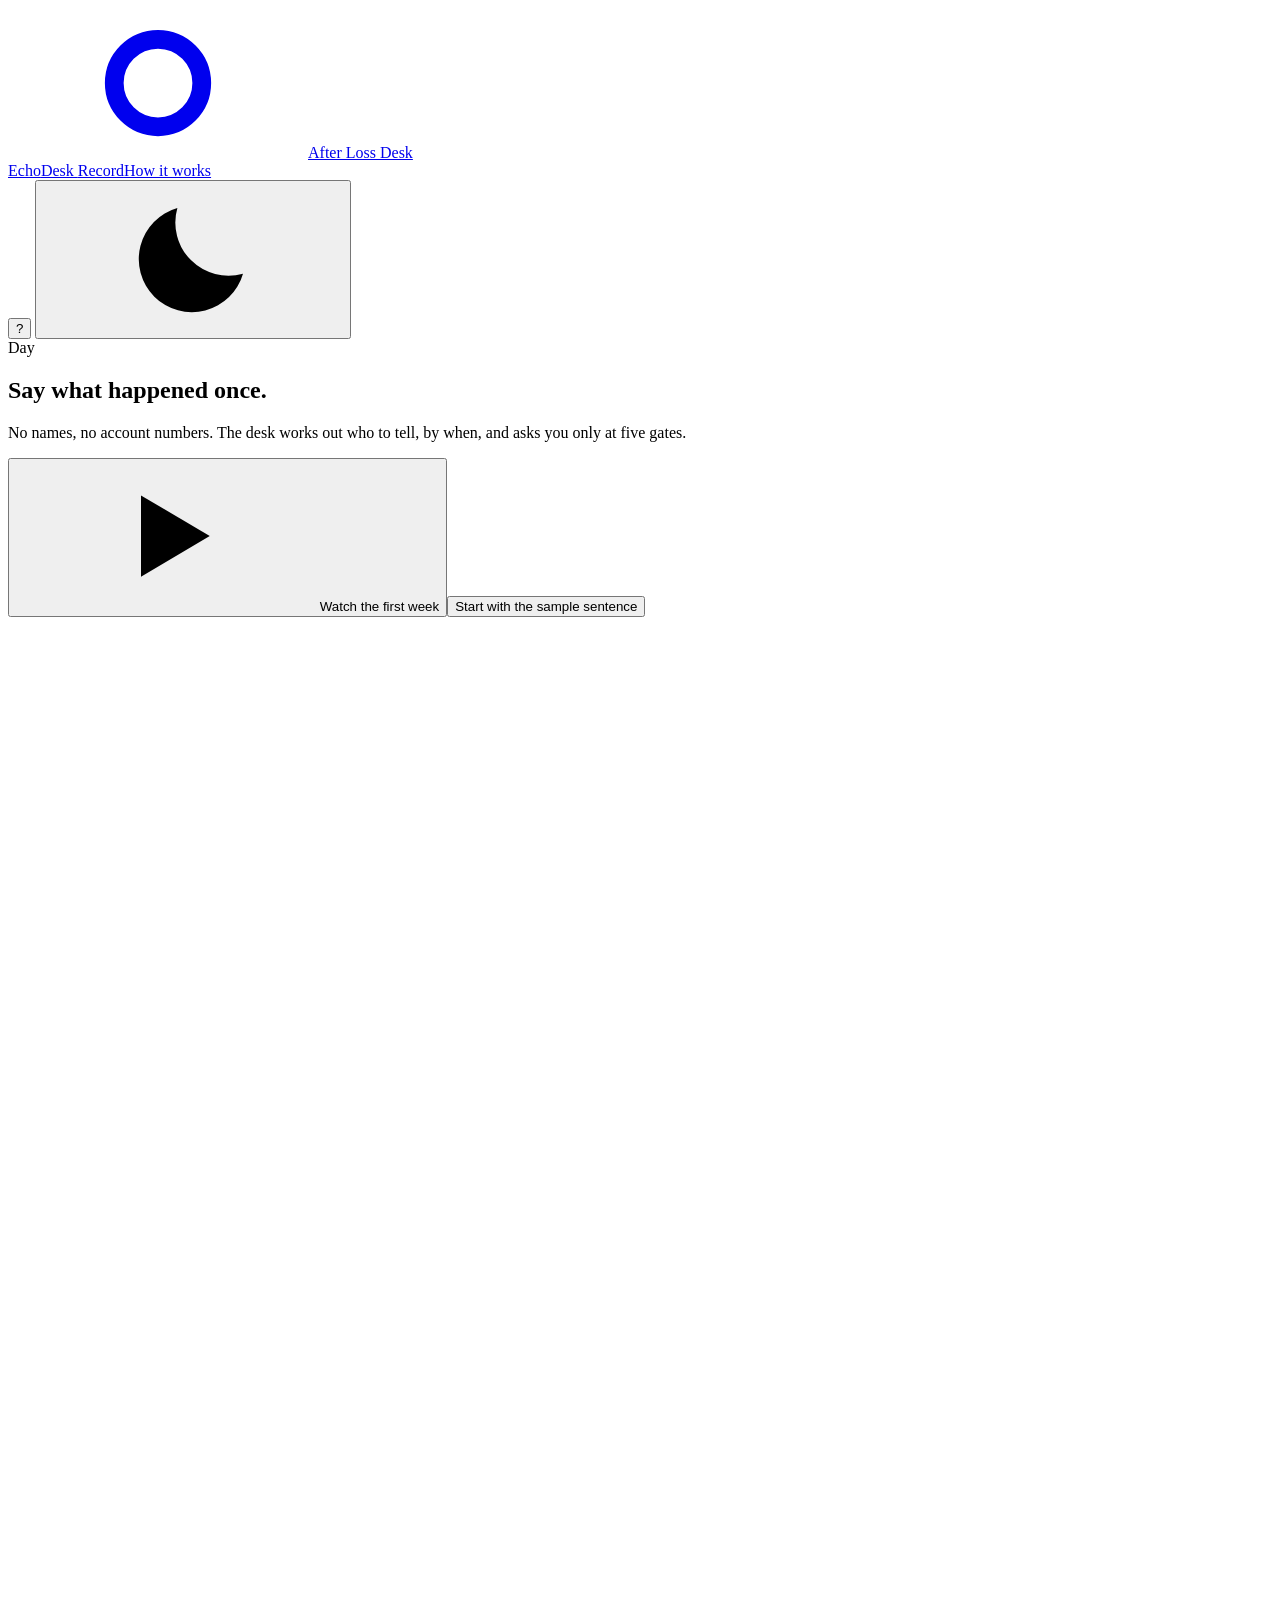
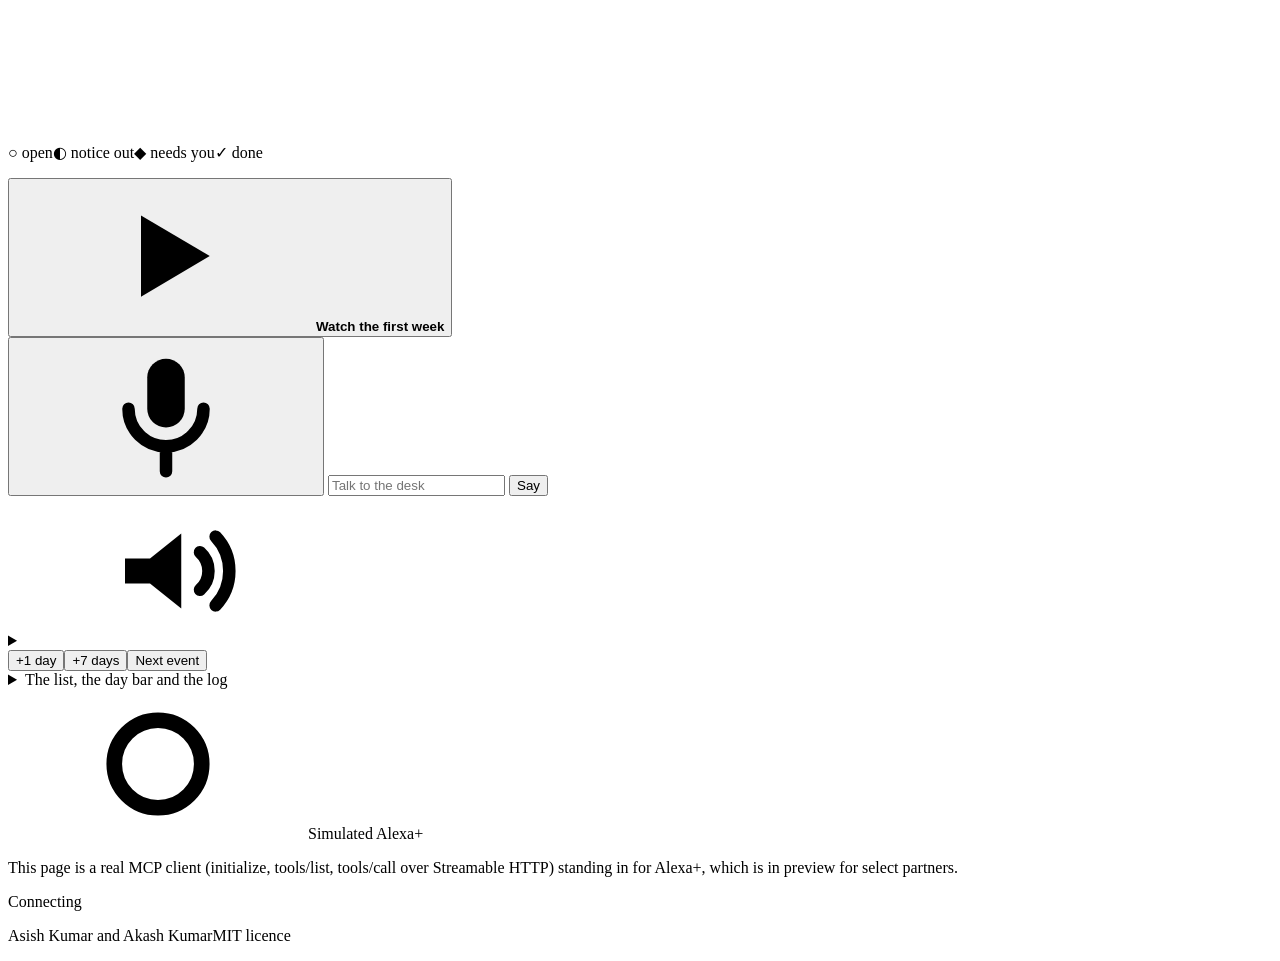
==== commit 58587295: "Iteration 12: a calmer Echo, and no middle dots anywhere The Echo's first screen says each thing onc" ====
--- a/site/index.html
+++ b/site/index.html
@@ -3,9 +3,9 @@
 <title>After Loss Desk</title>
 <meta name="description" content="The executor's desk on the Echo: who to tell, by when, with what. An Alexa+ add-on that asks only at five gates.">
 <script>try{var t=localStorage.getItem("ald-theme2");if(t)document.documentElement.dataset.theme=t;}catch(e){}</script>
-<link rel="preconnect" href="https://fonts.googleapis.com"><link rel="preconnect" href="https://fonts.gstatic.com" crossorigin><link rel="stylesheet" href="/tokens.css?v=20"><link rel="stylesheet" href="/style.css?v=20">
+<link rel="preconnect" href="https://fonts.googleapis.com"><link rel="preconnect" href="https://fonts.gstatic.com" crossorigin><link rel="stylesheet" href="/tokens.css?v=21"><link rel="stylesheet" href="/style.css?v=21">
 <link rel="icon" href="/favicon.svg">
-</head><body>
+</head><body data-case="none">
 <svg style="display:none" aria-hidden="true" xmlns="http://www.w3.org/2000/svg">
   <symbol id="i-check" viewBox="0 0 24 24"><path d="M5 12.5l4.5 4.5L19 7" fill="none" stroke="currentColor" stroke-width="2.4" stroke-linecap="round" stroke-linejoin="round"/></symbol>
   <symbol id="i-x" viewBox="0 0 24 24"><path d="M6 6l12 12M18 6L6 18" fill="none" stroke="currentColor" stroke-width="2.4" stroke-linecap="round"/></symbol>
@@ -46,8 +46,7 @@
     <a href="#echo" data-view="echo">Echo</a><a href="#desk" data-view="desk">Desk <b id="desk-count" class="count" hidden>0</b></a><a href="#record" data-view="record">Record</a><a href="#how" data-view="how">How it works</a>
   </nav>
   <div class="top-right">
-    <span class="conn" id="conn"><i></i><span>Connecting</span></span>
-    <span class="clock" id="clock" title="The case clock. Replies arrive and notices go out as days pass."><span class="mono" id="today">–</span><span class="clock-sub" id="since">no case yet</span></span>
+    <button type="button" class="ghost icon-btn" id="keys" aria-label="Keyboard shortcuts" title="Keyboard shortcuts (?)"><span class="q" aria-hidden="true">?</span></button>
     <button type="button" class="ghost icon-btn" id="theme" aria-label="Switch theme" title="Switch theme"><svg class="icon"><use href="#i-moon"/></svg></button>
   </div>
 </header>
@@ -57,15 +56,15 @@
 <section id="view-echo" class="view" data-view="echo">
   <div class="screen" id="scene" data-state="idle">
     <div class="amb" aria-hidden="true"><i></i><i></i><i></i></div>
-    <header class="screen-top"><span class="mono" id="plate-time">–</span><span class="screen-brand"><svg class="icon"><use href="#i-ring"/></svg><span>After Loss Desk</span><span class="screen-chip" id="plate-chip">ready</span></span><span id="screen-status">no case yet</span></header>
+    <header class="screen-top"><div class="daystat needs-case" title="Days since the death. The case clock: replies arrive and notices go out as days pass."><span class="day-lab">Day</span><span class="odo" id="odo" aria-hidden="true"></span><span class="day-sub" id="day-sub"></span></div></header>
     <div class="screen-body">
       <div class="apl">
-        <div class="card" id="card" aria-live="polite"><h1>Say what happened once.</h1><p class="sub">No names, no account numbers. The desk works out who to tell, by when, and asks you only at five gates.</p><button type="button" class="act" data-say="My husband died last week. There is a will. He had a bank account, a pension, life insurance, the power bill, a gym and a car.">Start with the sample sentence</button><button type="button" class="act alt" id="play-inline">Or watch the first week</button></div>
+        <div class="card" id="card" aria-live="polite"><h1>Say what happened once.</h1><p class="sub">No names, no account numbers. The desk works out who to tell, by when, and asks you only at five gates.</p><div class="card-acts"><button type="button" class="act" id="play-inline"><svg class="icon" aria-hidden="true"><use href="#i-play"/></svg> Watch the first week</button><button type="button" class="act alt" data-say="My husband died last week. There is a will. He had a bank account, a pension, life insurance, the power bill, a gym and a car.">Start with the sample sentence</button></div></div>
         <div class="alexa-confirm" id="alexa-confirm" hidden><b>Alexa+ confirms the payment with you.</b><span>Instrument and PIN stay with Alexa.</span><em>“Yes, place the order.”</em></div>
       </div>
       <div class="hubwrap">
         <svg class="hub" id="hub" viewBox="0 0 640 560" role="img" aria-label="Who to tell, around the desk"></svg>
-        <p class="ring-key" aria-hidden="true"><span class="k-open">○ open</span><span class="k-wait">◐ notice out</span><span class="k-needs">◆ needs you</span><span class="k-done">✓ done</span></p>
+        <p class="ring-key needs-case" aria-hidden="true"><span class="k-open">○ open</span><span class="k-wait">◐ notice out</span><span class="k-needs">◆ needs you</span><span class="k-done">✓ done</span></p>
       </div>
     </div>
     <div class="subs">
@@ -77,26 +76,30 @@
   </div>
 
   <div class="dock">
-    <button type="button" class="play" id="play"><span class="play-ring"><svg class="icon"><use href="#i-play"/></svg></span><span class="play-l"><b>Watch the first week</b><small>Live against the server</small></span></button>
+    <button type="button" class="play needs-case" id="play"><span class="play-ring"><svg class="icon" aria-hidden="true"><use href="#i-play"/></svg></span><b>Watch the first week</b></button>
     <form id="ask" class="ask" autocomplete="off">
       <button type="button" class="mic" id="mic" aria-label="Speak" title="Speak (Chrome)"><svg class="icon"><use href="#i-mic"/></svg></button>
       <input id="utterance" placeholder="Talk to the desk" aria-label="Say something">
       <button type="submit" class="primary">Say</button>
-      <button type="button" class="ghost icon-btn" id="mute" aria-label="Spoken replies on" title="Spoken replies"><svg class="icon"><use href="#i-sound"/></svg></button>
-      <select id="voice" aria-label="Voice" title="Voice"></select>
+      <details class="pop" id="voice-pop">
+        <summary class="ghost icon-btn" aria-label="Voice and spoken replies" title="Voice and spoken replies"><svg class="icon" aria-hidden="true"><use href="#i-sound"/></svg></summary>
+        <div class="pop-body">
+          <button type="button" class="ghost small" id="mute" aria-label="Spoken replies on"><svg class="icon" aria-hidden="true"><use href="#i-sound"/></svg><span>Spoken replies on</span></button>
+          <label class="pop-field"><span class="lab-up">Voice</span><select id="voice"></select></label>
+        </div>
+      </details>
     </form>
-    <div class="day-big"><span class="day-lab">Day</span><span class="odo" id="odo" aria-hidden="true"></span><span class="day-sub" id="day-sub">no case yet</span></div>
-    <div class="daybar-btns"><button type="button" class="ghost small" id="next-day" title="N">+1 day</button><button type="button" class="ghost small" id="next-week" title="W">+7 days</button><button type="button" class="ghost small" id="next-event">Next event</button></div>
-  </div>
-
-  <details class="drawer" id="drawer">
-    <summary><span>The list, the day bar and the log</span><span class="muted" id="ledger-n"></span></summary>
-    <div class="chips" id="chips">
+    <div class="seg needs-case" role="group" aria-label="Move the case clock"><button type="button" id="next-day" title="Shortcut: N">+1 day</button><button type="button" id="next-week" title="Shortcut: W">+7 days</button><button type="button" id="next-event">Next event</button></div>
+  </div>
+
+  <details class="drawer needs-case" id="drawer">
+    <summary><span>The list, the day bar and the log</span><span class="chip count-chip" id="ledger-n"></span></summary>
+    <div class="try"><span class="lab-up">Try saying</span><div class="chips" id="chips">
         <button type="button" data-say="What do I still need to do?">What's due</button>
         <button type="button" data-say="Order the certificates">Order copies</button>
         <button type="button" data-say="Read me the bank letter">Bank letter</button>
         <button type="button" data-say="How far along are we?">Progress</button>
-      </div>
+    </div></div>
     <section class="dayrow" id="daybar" aria-label="The case, day by day">
       <div class="track-wrap">
         <div class="daybar-h"><span class="legend small"><span><svg class="icon"><use href="#i-tri"/></svg>deadline</span><span class="wait"><svg class="icon"><use href="#i-dot"/></svg>reply</span><span class="needs"><svg class="icon"><use href="#i-diamond"/></svg>gate</span><span class="sim"><svg class="icon"><use href="#i-dot"/></svg>today</span></span></div>
@@ -119,7 +122,7 @@
 <!-- ============ DESK ============ -->
 <section id="view-desk" class="view" data-view="desk" hidden>
   <div class="desk-page">
-    <header class="page-h"><h1>Decide</h1><p class="page-p" id="desk-pos">nothing waiting</p></header>
+    <header class="page-h"><h1>Decide</h1><p class="page-p" id="desk-pos"></p></header>
     <div class="desk-grid">
       <aside class="queue-col">
         <h2 class="col-h">Waiting on you</h2>
@@ -128,7 +131,7 @@
         <h2 class="col-h decided-h">Written down lately</h2>
         <ol class="decided" id="desk-decided"></ol>
       </aside>
-      <div class="dossier" id="desk-body"><div class="empty-desk"><svg class="icon big"><use href="#i-hand"/></svg><h3>Nothing needs you.</h3><p>The desk fills when a gate is reached: money leaving the estate, an original leaving your hands, your signature, anything that cannot be undone, an heir who objects. Everything else runs on the one authorisation you gave.</p><div class="desk-actions"><button type="button" class="primary" id="desk-week">Let a week pass</button><button type="button" class="ghost" id="desk-echo0">Back to the Echo</button></div></div></div>
+      <div class="dossier" id="desk-body"><div class="empty-desk"><svg class="icon big"><use href="#i-hand"/></svg><h3>Nothing needs you.</h3><p>The desk fills when a gate is reached: money leaving the estate, an original leaving your hands, your signature, anything that cannot be undone, an heir who objects. Everything else runs on the one authorisation you gave.</p><div class="desk-actions"><button type="button" class="primary" id="desk-echo0">Start a case on the Echo</button></div></div></div>
     </div>
   </div>
 </section>
@@ -137,7 +140,7 @@
 <section id="view-record" class="view" data-view="record" hidden>
   <div class="record">
     <header class="page-h"><h1>The record</h1><p class="page-p">Every action the agent took, every reply, every decision: one receipt each, each one hashed over the last. <a id="share-link" href="#" target="_blank" rel="noopener">The sibling's read-only page</a> shows statuses only.</p></header>
-    <div class="chain-bar"><span id="chain" class="chip"></span><button type="button" class="ghost small" id="verify">Verify the chain</button><span class="fine" id="chain3d-hover">Drag to orbit, pinch or ctrl+wheel to zoom, hover a block for its receipt. A cube is a receipt, a diamond is a gate, the newest breathes.</span></div>
+    <div class="chain-bar"><span id="chain" class="chip"></span><span class="small muted" id="chain-n"></span><button type="button" class="ghost small" id="verify">Verify the chain</button><span class="fine" id="chain3d-hover">Drag to orbit, pinch or ctrl+wheel to zoom, hover a block for its receipt. A cube is a receipt, a diamond is a gate, the newest breathes.</span></div>
     <div class="chain3d-wrap"><div class="chain3d" id="chain3d" hidden></div><div class="chain-empty" id="chain-empty"><p>No case yet. Start one on the Echo; the chain grows one block per receipt.</p></div></div>
     <div class="rec-filter" id="rec-filter" role="group" aria-label="Show"><button type="button" class="on" data-f="all">All</button><button type="button" data-f="gate">Gates</button><button type="button" data-f="decision">Decisions</button><button type="button" data-f="exec">Actions</button><button type="button" data-f="reply">Replies</button></div>
     <ol class="receipts" id="receipts"></ol>
@@ -163,7 +166,7 @@
     </section>
 
     <section class="how-sec">
-      <h2>How it works</h2>
+      <h2>Five steps</h2>
       <ol class="pipeline">
         <li><span><b>Six answers by voice.</b> Closed lists, no names, no numbers.</span></li>
         <li><span><b>The ledger, by code.</b> A sourced rule table turns the answers into who to tell and by when.</span></li>
@@ -175,19 +178,19 @@
 
     <section class="how-sec">
       <h2>Architecture</h2>
-      <svg class="arch" viewBox="0 0 960 330" role="img" aria-label="Architecture: Alexa+ calls MCP tools; the ledger engine, five-gate governor, drafts and checkout write to a hash-chained case store; a sibling reads a progress page">
+      <div class="arch-wrap" tabindex="0" aria-label="Architecture diagram, scrolls sideways on small screens"><svg class="arch" viewBox="0 0 960 330" role="img" aria-label="Architecture: Alexa+ calls MCP tools; the ledger engine, five-gate governor, drafts and checkout write to a hash-chained case store; a sibling reads a progress page">
         <defs><marker id="arr" viewBox="0 0 10 10" refX="9" refY="5" markerWidth="7" markerHeight="7" orient="auto"><path d="M0 0L10 5 0 10z" fill="currentColor"/></marker></defs>
         <g class="box alexa"><rect x="20" y="120" width="170" height="90" rx="12"/><text x="105" y="155">Alexa+ / Echo</text><text x="105" y="178" class="sm">or the simulated client</text><text x="105" y="196" class="sm">speech in, speak + card out</text></g>
-        <g class="box"><rect x="250" y="120" width="190" height="90" rx="12"/><text x="345" y="155">MCP server</text><text x="345" y="178" class="sm">8 tools · spec 2025-11-25</text><text x="345" y="196" class="sm">Streamable HTTP · MCP App card</text></g>
+        <g class="box"><rect x="250" y="120" width="190" height="90" rx="12"/><text x="345" y="155">MCP server</text><text x="345" y="178" class="sm">8 tools over Streamable HTTP</text><text x="345" y="196" class="sm">plus an MCP App card</text></g>
         <g class="box"><rect x="500" y="20" width="200" height="60" rx="12"/><text x="600" y="47">Ledger engine</text><text x="600" y="67" class="sm">rule table + date arithmetic</text></g>
-        <g class="box needs"><rect x="500" y="100" width="200" height="60" rx="12"/><text x="600" y="127">Five-gate governor</text><text x="600" y="147" class="sm">before every action · one card per gate</text></g>
-        <g class="box"><rect x="500" y="180" width="200" height="60" rx="12"/><text x="600" y="207">Drafts + adapters</text><text x="600" y="227" class="sm">templates filled by code · chases</text></g>
-        <g class="box alexa"><rect x="500" y="260" width="200" height="60" rx="12"/><text x="600" y="287">Alexa+ checkout</text><text x="600" y="307" class="sm">/checkout-sessions · Idempotency-Key</text></g>
-        <g class="box done"><rect x="760" y="100" width="180" height="100" rx="12"/><text x="850" y="135">Case store</text><text x="850" y="158" class="sm">SQLite · months of state</text><text x="850" y="178" class="sm">hash-chained receipts</text></g>
+        <g class="box needs"><rect x="500" y="100" width="200" height="60" rx="12"/><text x="600" y="127">Five-gate governor</text><text x="600" y="147" class="sm">checked before every action</text></g>
+        <g class="box"><rect x="500" y="180" width="200" height="60" rx="12"/><text x="600" y="207">Drafts + adapters</text><text x="600" y="227" class="sm">templates filled by code</text></g>
+        <g class="box alexa"><rect x="500" y="260" width="200" height="60" rx="12"/><text x="600" y="287">Alexa+ checkout</text><text x="600" y="307" class="sm">/checkout-sessions with Idempotency-Key</text></g>
+        <g class="box done"><rect x="760" y="100" width="180" height="100" rx="12"/><text x="850" y="130">Case store</text><text x="850" y="151" class="sm">SQLite</text><text x="850" y="168" class="sm">months of state</text><text x="850" y="185" class="sm">hash-chained receipts</text></g>
         <g class="box"><rect x="760" y="240" width="180" height="60" rx="12"/><text x="850" y="267">Sibling's page</text><text x="850" y="287" class="sm">read-only statuses</text></g>
         <g class="arrows"><path d="M190 165H250"/><path d="M440 150L500 60"/><path d="M440 160L500 130"/><path d="M440 170L500 205"/><path d="M440 180L500 285"/><path d="M700 50L760 120"/><path d="M700 130H760"/><path d="M700 210L760 180"/><path d="M700 290L760 180"/><path d="M850 200V240"/></g>
         <g class="flow"><path d="M190 165H250"/><path d="M440 160L500 130"/><path d="M700 130H760"/></g>
-      </svg>
+      </svg></div>
     </section>
 
     <section class="how-sec">
@@ -200,14 +203,21 @@
     <section class="how-sec">
       <h2>Policy, in code</h2>
       <ul class="facts"><li><b>s.3</b> Nothing private by voice: a test rejects digits and names in every spoken string.</li><li><b>s.9</b> Legal lines quote the statute, "not legal advice".</li><li><b>s.13</b> The 988 Lifeline in the first reply; no life-safety claim.</li><li><b>s.14</b> Instrument, PIN and confirmation stay with Alexa+.</li></ul>
-      <p class="fine">MCP endpoint <code>/mcp</code> · spec 2025-11-25 · Streamable HTTP, stateless · MCP App <code>ui://afterloss/card.html</code> · Agent Skill <code>SKILL.md</code> · <a href="https://github.com/officialasishkumar/after-loss-desk" target="_blank" rel="noopener">source</a></p>
+      <dl class="dl-grid small spec"><dt>MCP endpoint</dt><dd><code>/mcp</code></dd><dt>Spec</dt><dd>2025-11-25, Streamable HTTP, stateless</dd><dt>MCP App</dt><dd><code>ui://afterloss/card.html</code></dd><dt>Agent Skill</dt><dd><code>SKILL.md</code></dd><dt>Source</dt><dd><a href="https://github.com/officialasishkumar/after-loss-desk" target="_blank" rel="noopener">github.com/officialasishkumar/after-loss-desk</a></dd></dl>
     </section>
   </article>
 </section>
 </main>
-<div class="sim-note" role="note"><svg class="icon" aria-hidden="true"><use href="#i-open"/></svg><b>Simulated Alexa+</b><span>This page is a real MCP client (initialize, tools/list, tools/call over Streamable HTTP) standing in for Alexa+, which is in preview for select partners. It speaks the add-on's <code>speak</code> field and renders its <code>card</code>. No name or account number is ever spoken.</span></div>
-<footer class="foot"><span>After Loss Desk · Asish Kumar and Akash Kumar · MIT</span><span class="keys"><kbd>N</kbd> next day <kbd>W</kbd> +7 <kbd>1</kbd>–<kbd>4</kbd> pages <kbd>A</kbd> approve on the Desk</span></footer>
+<footer class="foot">
+  <aside class="sim-note" role="note">
+    <span class="sim-tag"><svg class="icon" aria-hidden="true"><use href="#i-open"/></svg>Simulated Alexa+</span>
+    <p>This page is a real MCP client (initialize, tools/list, tools/call over Streamable HTTP) standing in for Alexa+, which is in preview for select partners.</p>
+    <span class="conn" id="conn" role="status"><i aria-hidden="true"></i><span>Connecting</span></span>
+  </aside>
+  <p class="credits"><span>Asish Kumar and Akash Kumar</span><span>MIT licence</span></p>
+</footer>
+<dialog id="keys-dlg" aria-labelledby="keys-h"><h3 id="keys-h">Keyboard shortcuts</h3><dl class="keys"><dt><kbd>N</kbd></dt><dd>Next day</dd><dt><kbd>W</kbd></dt><dd>Seven days on</dd><dt><kbd>1</kbd> to <kbd>4</kbd></dt><dd>Echo, Desk, Record, How it works</dd><dt><kbd>A</kbd></dt><dd>Approve, on the Desk</dd><dt><kbd>?</kbd></dt><dd>This sheet</dd></dl><form method="dialog"><menu class="dlg-menu"><button class="ghost" value="close">Close</button></menu></form></dialog>
 <dialog id="labels-dlg"><form method="dialog" class="labels-form"><h3>Institution names</h3><p class="muted small">Shown on cards and letters. Never spoken.</p><div id="labels"></div><menu><button type="button" class="ghost" id="labels-cancel">Cancel</button><button type="submit" class="primary" id="labels-save">Save</button></menu></form></dialog>
 <div class="toast" id="toast" role="status" aria-live="polite"></div>
-<script type="module" src="/app.js?v=20"></script>
+<script type="module" src="/app.js?v=21"></script>
 </body></html>
